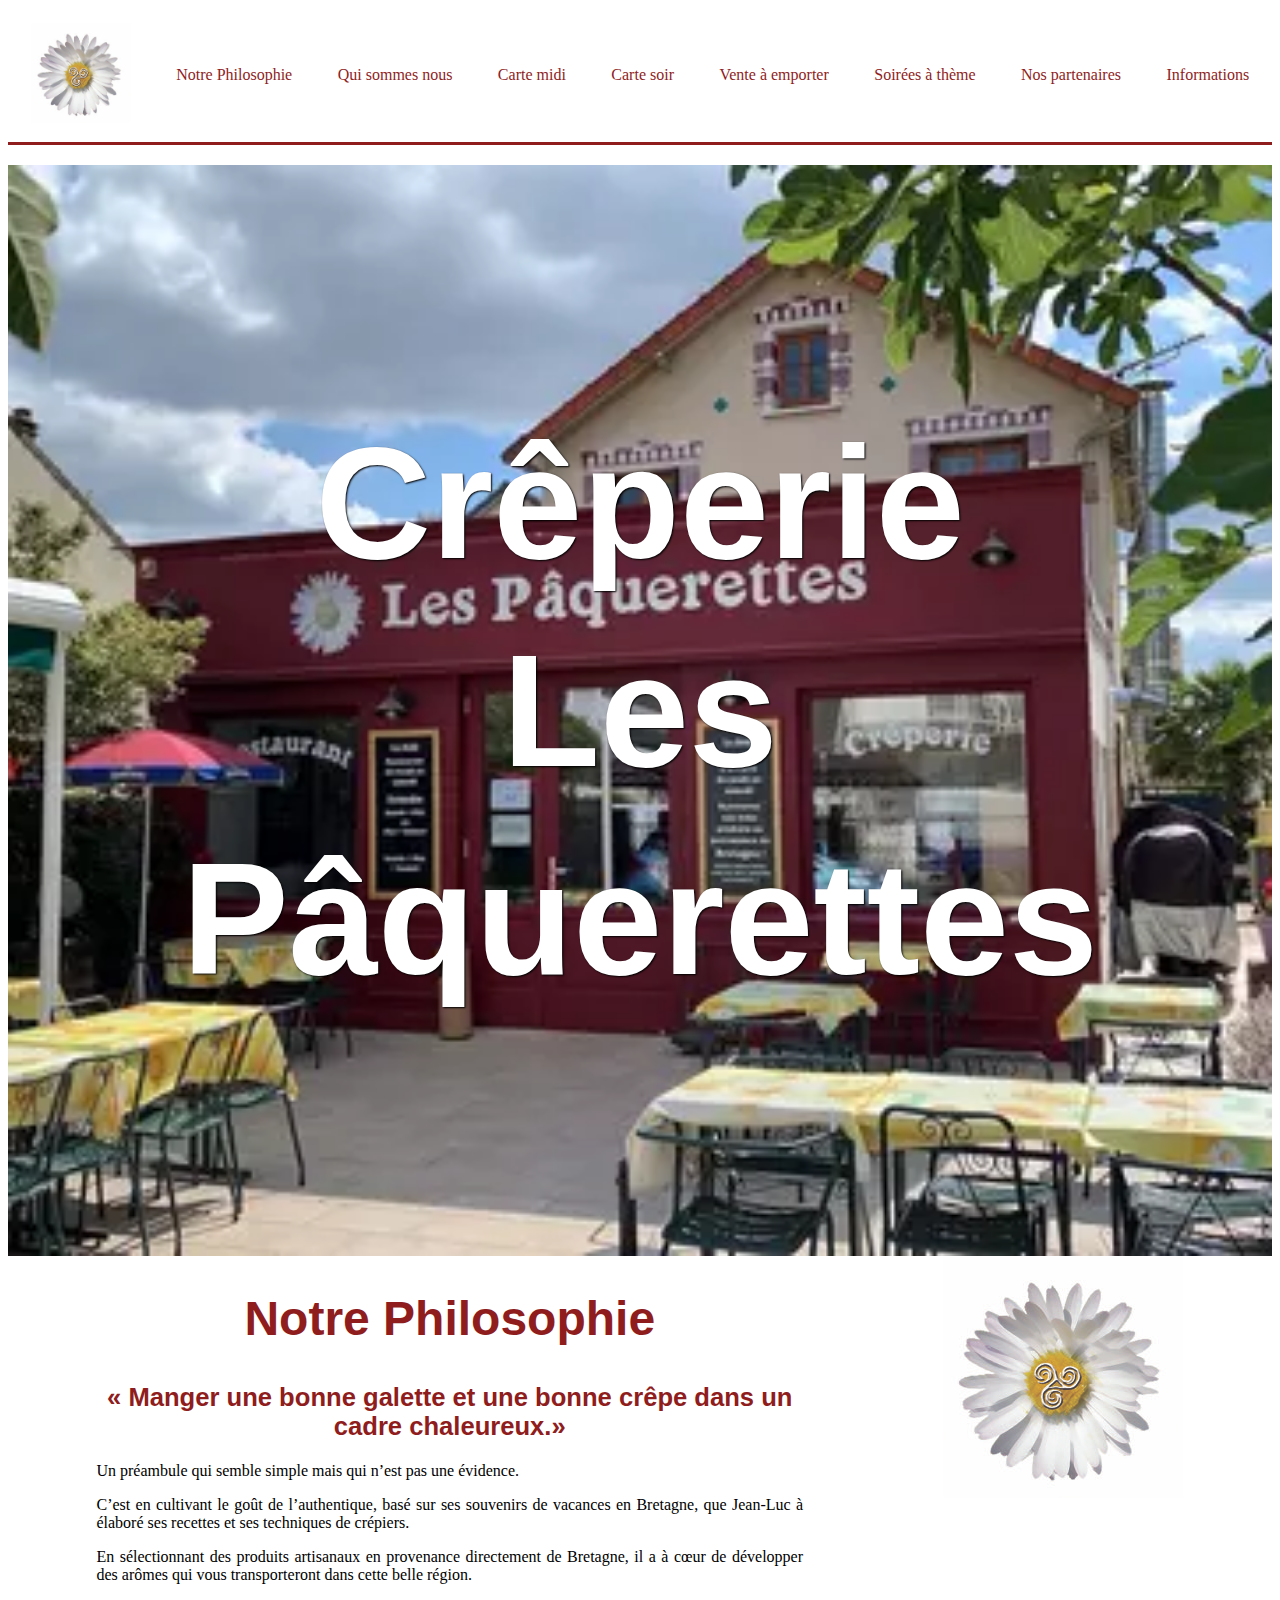
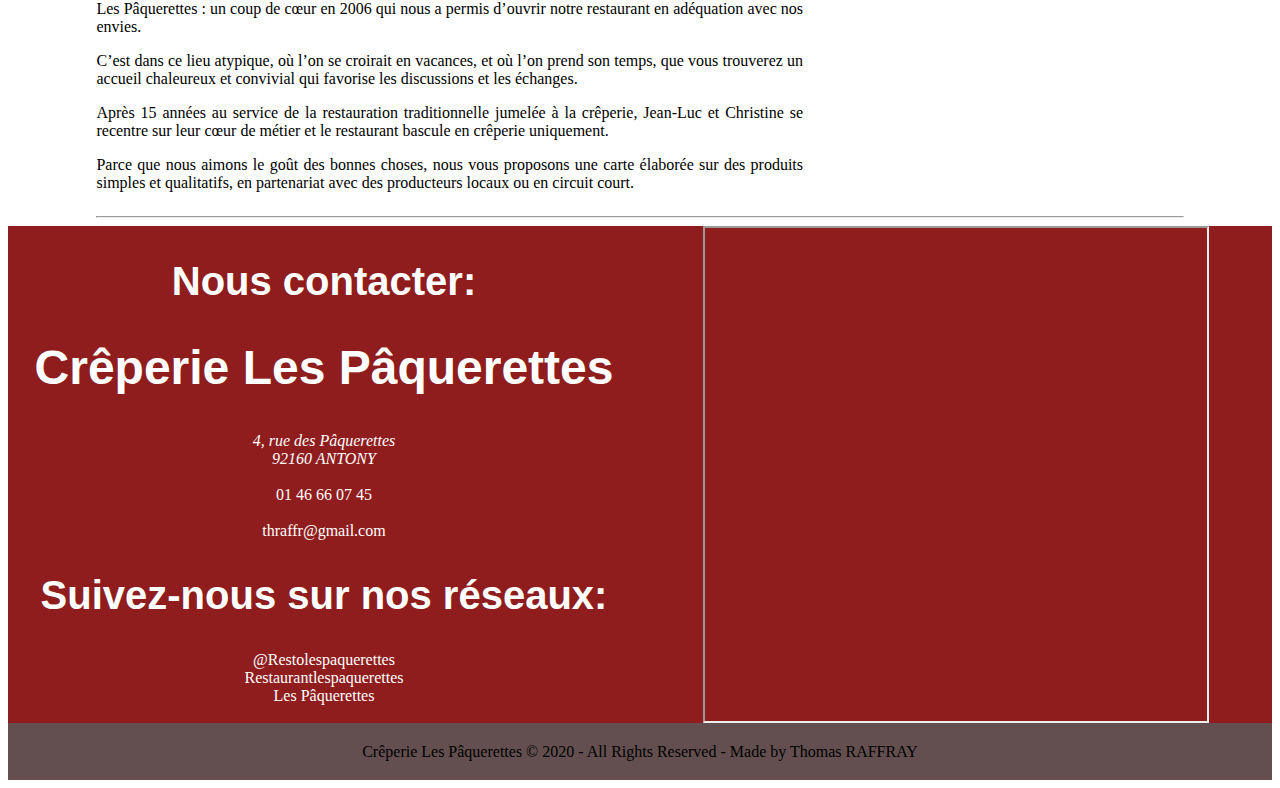
==== index.html @ 7b91fcd9 "Add files via upload" ====
<!DOCTYPE html>
<html lang="fr">
<head>
    <meta charset="UTF-8">
    <meta name="viewport" content="width=device-width, initial-scale=1.0">
    <title>Crêperie Les Pâquerettes</title>
    <meta name="description" content="Crêperie Les Pâquerettes">
    <link rel="stylesheet" href="style.css">


    <!-- Ajouter les logos pour tel et mail-->
    <link rel="stylesheet" href="https://cdnjs.cloudflare.com/ajax/libs/font-awesome/5.15.1/css/all.min.css" integrity="sha512-+4zCK9k+qNFUR5X+cKL9EIR+ZOhtIloNl9GIKS57V1MyNsYpYcUrUeQc9vNfzsWfV28IaLL3i96P9sdNyeRssA==" crossorigin="anonymous" />

    <!--police-->
    <link rel="preconnect" href="https://fonts.gstatic.com">
<link href="https://fonts.googleapis.com/css2?family=Bree+Serif&display=swap" rel="stylesheet"> 
</head>

<body>
   <header>
       <nav>
           <a href="index.html"><img src="img/logo_les_paquerettes.jpeg"width="100" height="100" alt = "Les Pâquerettes"> </a>
           <a href="#philosophie">Notre Philosophie</a>
           <a href="#nous">Qui sommes nous</a>
           <a href="#carte_midi">Carte midi</a>
           <a href="#carte_soir">Carte soir</a>
           <a href="Vente_a_emporter" target="_blank">Vente à emporter</a>
           <a href="#soirées">Soirées à thème</a>
           <a href="#partenaires">Nos partenaires</a>
           <a href="#info">Informations</a>
       </nav>

       <section id="intro2">
        <h1><strong>Crêperie <br>Les Pâquerettes</strong></h1>
        <!--<img src="img/devanture_les_paquerettes.webp" width="100%">-->
    </section>
   </header> 



   <main>
    

    <section id="philo">
        <article>
        <h1 id="philosophie">Notre Philosophie</h1>
        <h2>« Manger une bonne galette et une bonne crêpe dans un cadre chaleureux.»</h2>

            <p>Un préambule qui semble simple mais qui n’est pas une évidence.</p>
            
            <p>C’est en cultivant le goût de l’authentique, basé sur ses souvenirs de vacances en Bretagne, que Jean-Luc à élaboré ses recettes et ses techniques de crépiers.</p>

            <p>En sélectionnant des produits artisanaux en provenance directement de Bretagne, il a à cœur  de développer des arômes qui vous transporteront dans cette belle région.</p>
            
            <p>Les Pâquerettes : un coup de cœur en 2006 qui nous a permis d’ouvrir notre restaurant en adéquation avec nos envies.</p>
            
            <p>C’est dans ce lieu atypique, où l’on se croirait en vacances, et où l’on prend son temps, que vous trouverez un accueil chaleureux et convivial qui favorise les discussions et les échanges.</p>
            
            <p>Après 15 années au service de la restauration traditionnelle jumelée à la crêperie, Jean-Luc et Christine se recentre sur leur cœur de métier et le restaurant bascule en crêperie uniquement.</p>
            
            <p>Parce que nous aimons le goût des bonnes choses, nous vous proposons une carte élaborée sur des produits simples et qualitatifs, en partenariat avec des producteurs locaux ou en circuit court.</p>
            </article>
            
            <aside>
                <img src="img/logo_les_paquerettes.jpeg">
            </aside>

        
    </section>
    <hr>


    
    
</main>

    <footer>
        <section id = "bas">
            <article>
                <h2 id="info">Nous contacter: </h2>
                <h1><strong>Crêperie Les Pâquerettes</strong></h1>
                <address>
                    4, rue des Pâquerettes
                    <br>92160 ANTONY<br><br>
                </address>
                    <a href="tel:+33146660745"><i class="fas fa-phone"></i>01 46 66 07 45</a><br><br>
                    <a href="mailto:thraffr@gmail.com"><i class="far fa-envelope-open"></i>thraffr@gmail.com</a><br>
                    
                    <h2>Suivez-nous sur nos réseaux:</h2>
                    <i class="fab fa-instagram"></i>
                    <a href="https://www.instagram.com/restolespaquerettes/" target="_blank">@Restolespaquerettes</a><br>
                    <i class="fab fa-facebook"></i>
                    <a href="https://www.facebook.com/restaurantlespaquerettes/" target="_blank">Restaurantlespaquerettes</a><br>
                    <i class="fab fa-tripadvisor"></i>
                    <a href="https://www.tripadvisor.fr/Restaurant_Review-g1051960-d4242175-Reviews-Les_paquerettes-Antony_Hauts_de_Seine_Ile_de_France.html" target="_blank">Les Pâquerettes</a><br><br>
                

            </article>
            <article>
                <iframe src="https://www.google.com/maps/embed?pb=!1m18!1m12!1m3!1d2631.0558565715373!2d2.286122915670272!3d48.74262977927628!2m3!1f0!2f0!3f0!3m2!1i1024!2i768!4f13.1!3m3!1m2!1s0x47e677730d5bfb65%3A0x5b00471ce6480f9c!2sLes%20P%C3%A2querettes!5e0!3m2!1sfr!2sfr!4v1607096968206!5m2!1sfr!2sfr"  allowfullscreen="" aria-hidden="false" tabindex="0"></iframe>
                </p>
            </article>
        </section>

        <section id="basdepage2">
            <p> Crêperie Les Pâquerettes &copy; 2020 - All Rights Reserved - Made by 
                <a href="https://www.instagram.com/thraffr/?utm_source=ig_embed&ig_mid=F0A2F2FF-B969-4BAC-A16E-F159D579BA22" target="_blank">Thomas RAFFRAY</a></p>
        </section>
        
    </footer>

</body>
</html>
---- style.css ----
/*pour les polices*/
@font-face {
    font-family: "Loobster2";
    src: url("Font/Lobster_Two/LobsterTwo-Bold.ttf");
}

/*s'applique pour toute la page*/
*{
    box-sizing: border-box;
}

h1,h2{
    font-family: 'Loobster2', sans-serif;
}

h1{
    line-height: 1.3em ;
}

h2{
    font-size: 1.6rem;
}


/*_______________________________________________________*/
/*barre de navigation*/
/*style hyperline*/
header a{
    text-decoration: none;
    color: white;
}


header a:hover{
    text-decoration: underline;
    color: white;
    background-color: #8f1d1d;
}

footer a:hover{
    text-decoration: underline;
    color: black;
}

nav{
    border-bottom: 3px solid #8f1d1d;
    margin-bottom: 20px;
}

@media screen and (min-width: 1024px ){
    nav{
        display: flex;
        justify-content: space-around;
        align-items: center;    
    }
}

nav a{
    color: #8f1d1d;
    font-size: 1.4 rem;
    display: block;
    text-align: center;
    padding: 15px;
}
/*________________________________________________________*/
/*début du main*/

main{
    margin-left: 7%;
    margin-right: 7%;
}

hr{
    color: #8f1d1d;
}
#intro2{
    text-align: center;
    margin: 0;
    color: white;
    font-size: 3rem;
    text-shadow: 1px 1px 2px black;
    background-image: url("img/devanture_les_paquerettes.webp");
    background-position: center ;
    background-attachment: scroll;
    background-repeat: no-repeat;
    background-size: cover;
    padding: 3%;
    width: 100%;
    height: 100%;
}
@media screen and (min-width: 1024px ){
    #intro2{
        font-size: 4rem;    
        text-align: center;
        padding: 10%;
        font-size: 5rem;
        text-shadow: 1px 1px 2px black;
    }
}

@media screen and (min-width: 768px){
    #philo{
        text-align: left;
        display: flex;
        justify-content: space-between;   
    }
    
     #philo article{
        flex-basis: 65%;
    }
}

#philo h1{
    font-size: 3rem;
    color: #8f1d1d;
    text-align: center;
}
#philo h2{
    color: #8f1d1d;
    text-align: center;
}
#philo p {
    text-align: justify;
}

#philo img{
    width: 100%;    
}

/*_____________________________________________________________*/
/*footer*/
footer{
    background-color: #8f1d1d;
    color: white;
    text-align: center;
    margin-bottom: 0rem;
}

footer h1{
    font-size: 3rem;
}
footer h2{
    font-size: 2.5rem;
}

@media screen and (min-width: 768px){
    #intro, #bas{
        display: flex;
        justify-content: space-between;   
    }
    
     #bas article{
        flex-basis: 50%;
    }
}

#bas a{
    text-decoration: none;
    color: white;
}
#bas a:hover{
    text-decoration: white;
    text-decoration: underline;

}

#basdepage2 a {
    text-decoration: none;
    color: black;
}

#basdepage2 a:hover{
    text-decoration: black;
}

/*pour la carte*/
iframe{
    width: 80%;
    height: 100%;
    border: 10;
}

#basdepage2{
    background-color: #634f4f;
    text-align: center;
    color: Black;
    padding: 0.2rem;
}

/*_________________________________________________________*/
/*pour l'impression sans le header le et footer*/
@media print{
    header, footer {
        display: none;
    }
}
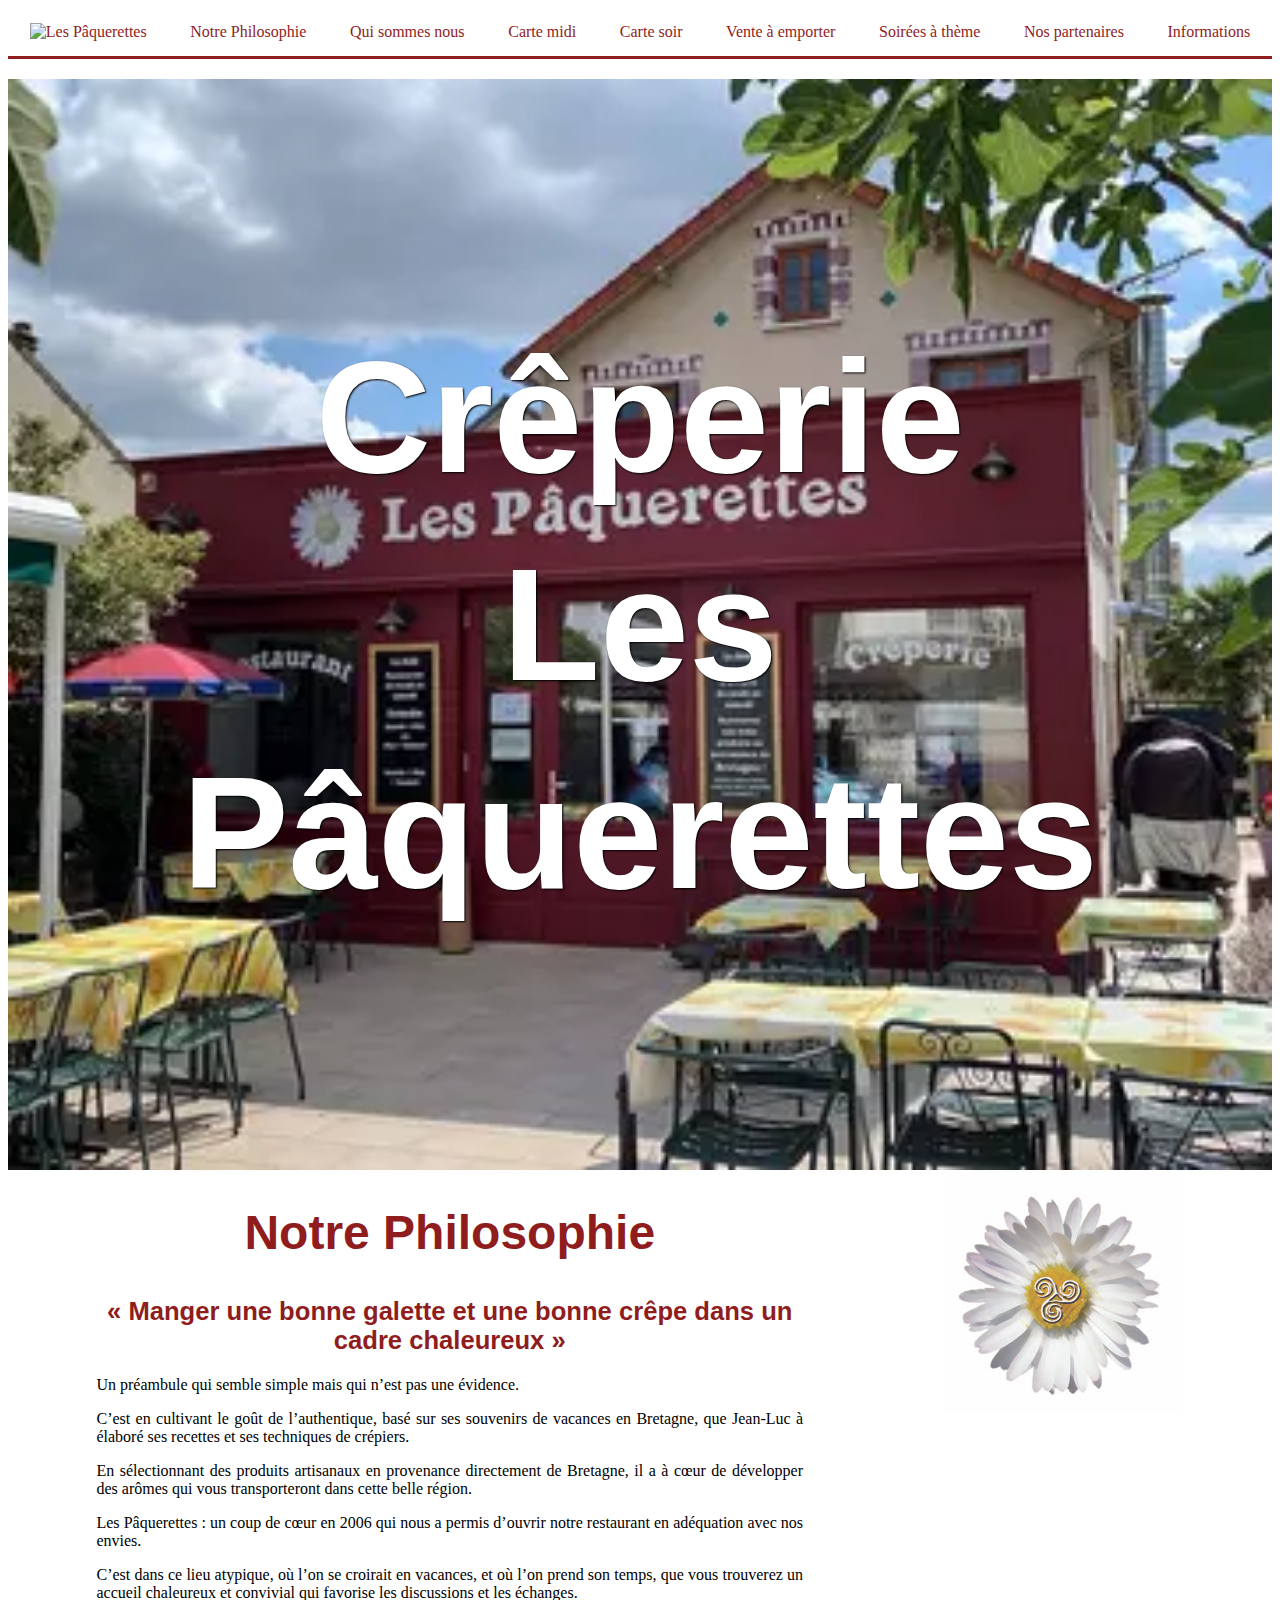
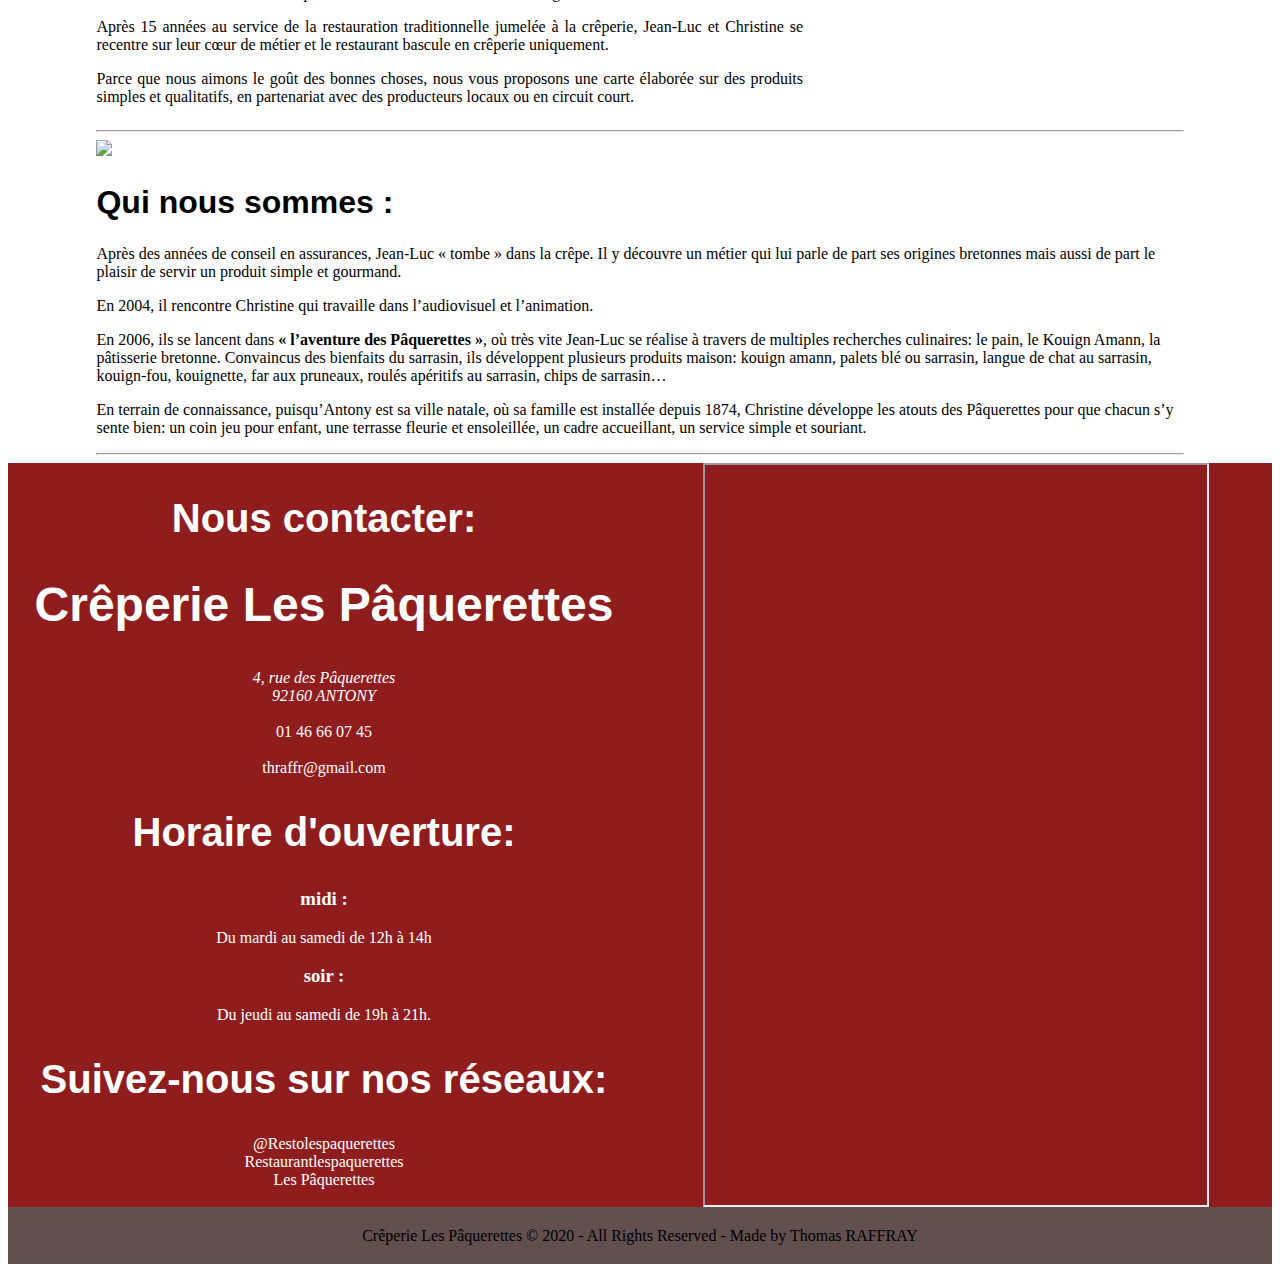
==== commit 61a52187: "Update index.html" ====
--- a/index.html
+++ b/index.html
@@ -19,7 +19,7 @@
 <body>
    <header>
        <nav>
-           <a href="index.html"><img src="img/logo_les_paquerettes.jpeg"width="100" height="100" alt = "Les Pâquerettes"> </a>
+           <a href="index.html"><img src="img/logo_detoure.png"width="100" height="100" alt = "Les Pâquerettes"> </a>
            <a href="#philosophie">Notre Philosophie</a>
            <a href="#nous">Qui sommes nous</a>
            <a href="#carte_midi">Carte midi</a>
@@ -44,7 +44,7 @@
     <section id="philo">
         <article>
         <h1 id="philosophie">Notre Philosophie</h1>
-        <h2>« Manger une bonne galette et une bonne crêpe dans un cadre chaleureux.»</h2>
+        <h2>« Manger une bonne galette et une bonne crêpe dans un cadre chaleureux »</h2>
 
             <p>Un préambule qui semble simple mais qui n’est pas une évidence.</p>
             
@@ -63,9 +63,25 @@
             
             <aside>
                 <img src="img/logo_les_paquerettes.jpeg">
-            </aside>
+            </aside>   
+    </section>
+    <hr>
 
-        
+    <section id="nous">
+        <aside>
+            <img src="img/jean-luc.webp">
+        </aside>
+        <article>
+            <h1 id="nous">Qui nous sommes :</h1>
+
+            <p>Après des années de conseil en assurances, Jean-Luc « tombe » dans la crêpe. Il y découvre un métier qui lui parle de part ses origines bretonnes mais aussi de part le plaisir de servir un produit simple et gourmand.</p>
+
+            <p>En 2004, il rencontre Christine qui travaille dans l’audiovisuel et l’animation.</p>
+            
+            <p>En 2006, ils se lancent dans <strong>« l’aventure des Pâquerettes »</strong>, où très vite Jean-Luc se réalise à travers de multiples recherches culinaires: le pain, le Kouign Amann, la pâtisserie bretonne. Convaincus des bienfaits du sarrasin, ils développent plusieurs produits maison: kouign amann, palets blé ou sarrasin, langue de chat au sarrasin, kouign-fou, kouignette, far aux pruneaux, roulés apéritifs au sarrasin, chips de sarrasin…</p>
+            
+            <p>En terrain de connaissance, puisqu’Antony est sa ville natale, où sa famille est installée depuis 1874, Christine développe les atouts des Pâquerettes pour que chacun s’y sente bien: un coin jeu pour enfant, une terrasse fleurie et ensoleillée, un cadre accueillant, un service simple et souriant.</p>
+        </article>
     </section>
     <hr>
 
@@ -79,12 +95,21 @@
             <article>
                 <h2 id="info">Nous contacter: </h2>
                 <h1><strong>Crêperie Les Pâquerettes</strong></h1>
+
                 <address>
                     4, rue des Pâquerettes
                     <br>92160 ANTONY<br><br>
                 </address>
+
                     <a href="tel:+33146660745"><i class="fas fa-phone"></i>01 46 66 07 45</a><br><br>
                     <a href="mailto:thraffr@gmail.com"><i class="far fa-envelope-open"></i>thraffr@gmail.com</a><br>
+
+                    <h2>Horaire d'ouverture:</h2>
+                        <h3> midi :</h3> 
+                            <p> Du mardi au samedi de 12h à 14h </p>
+                        <h3>soir : </h3> 
+                            <p> Du jeudi au samedi de 19h à 21h.</p>
+                
                     
                     <h2>Suivez-nous sur nos réseaux:</h2>
                     <i class="fab fa-instagram"></i>
@@ -110,4 +135,4 @@
     </footer>
 
 </body>
-</html>+</html>
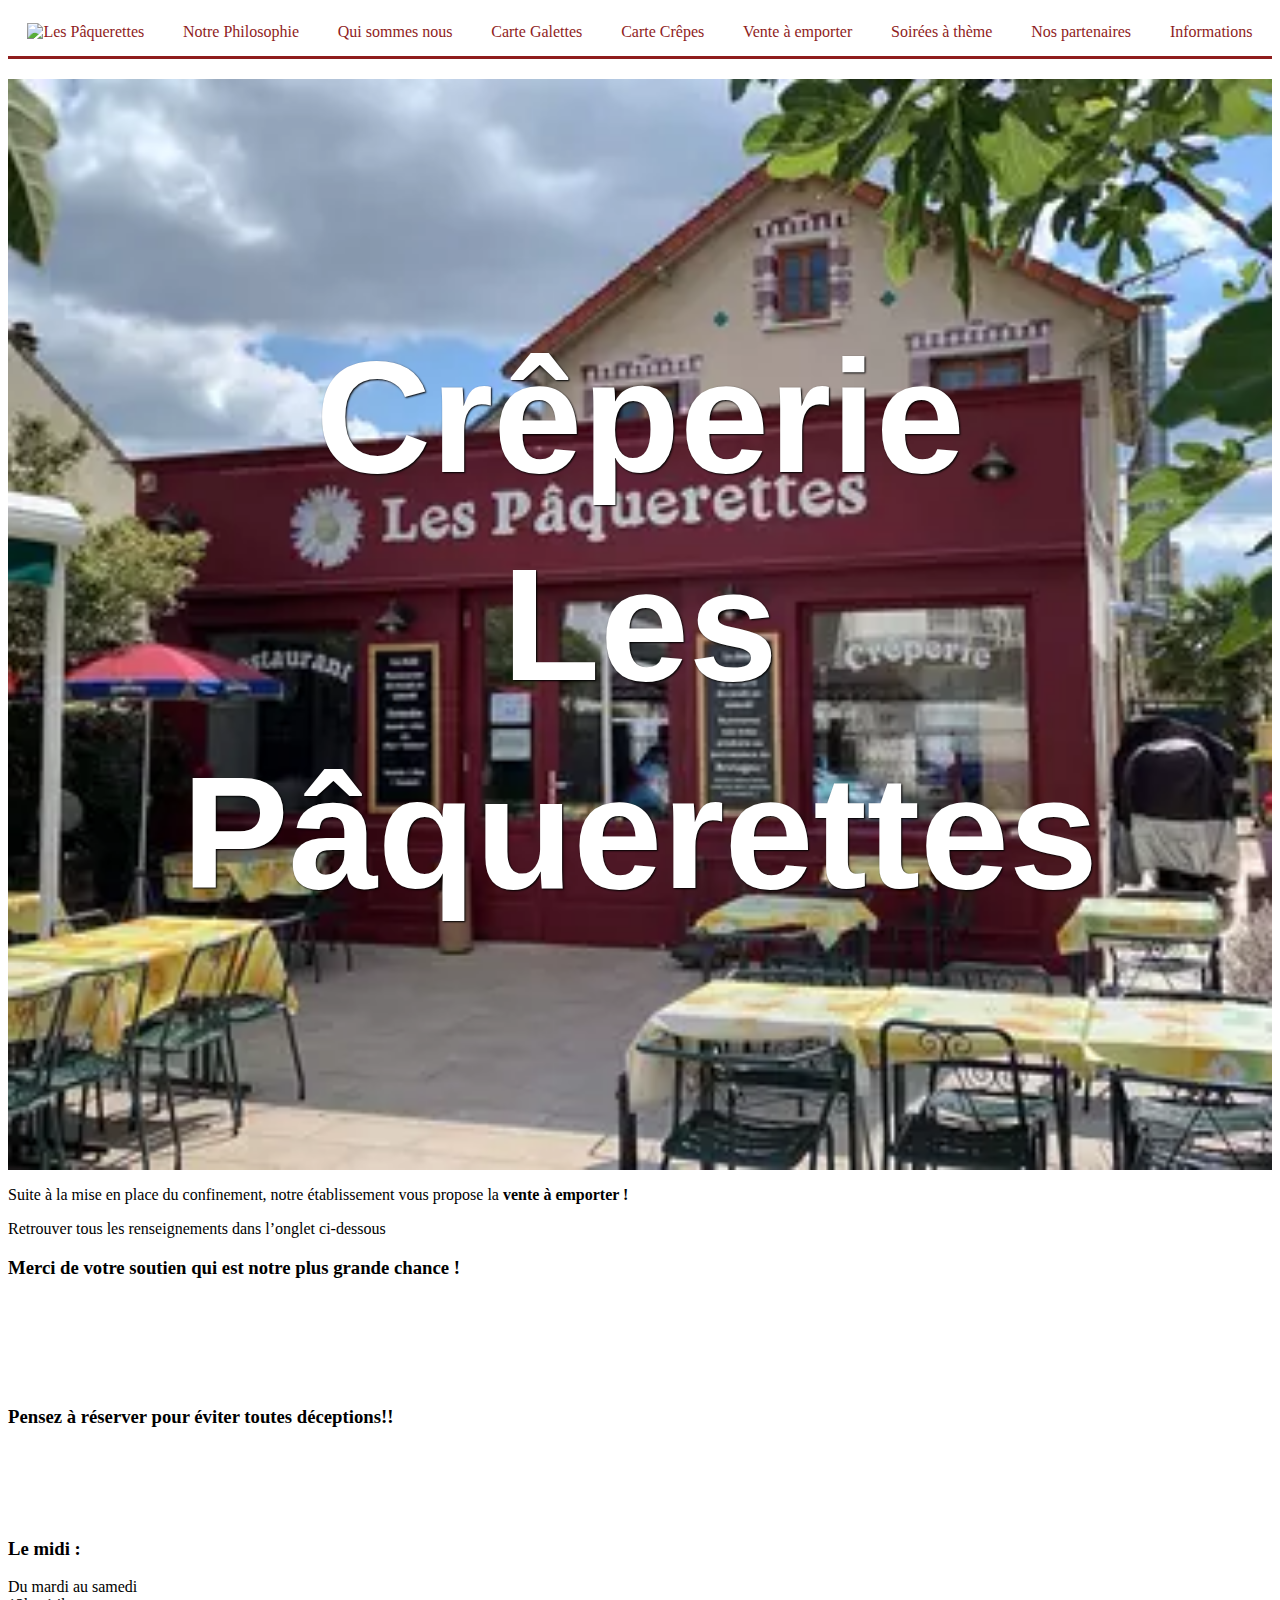
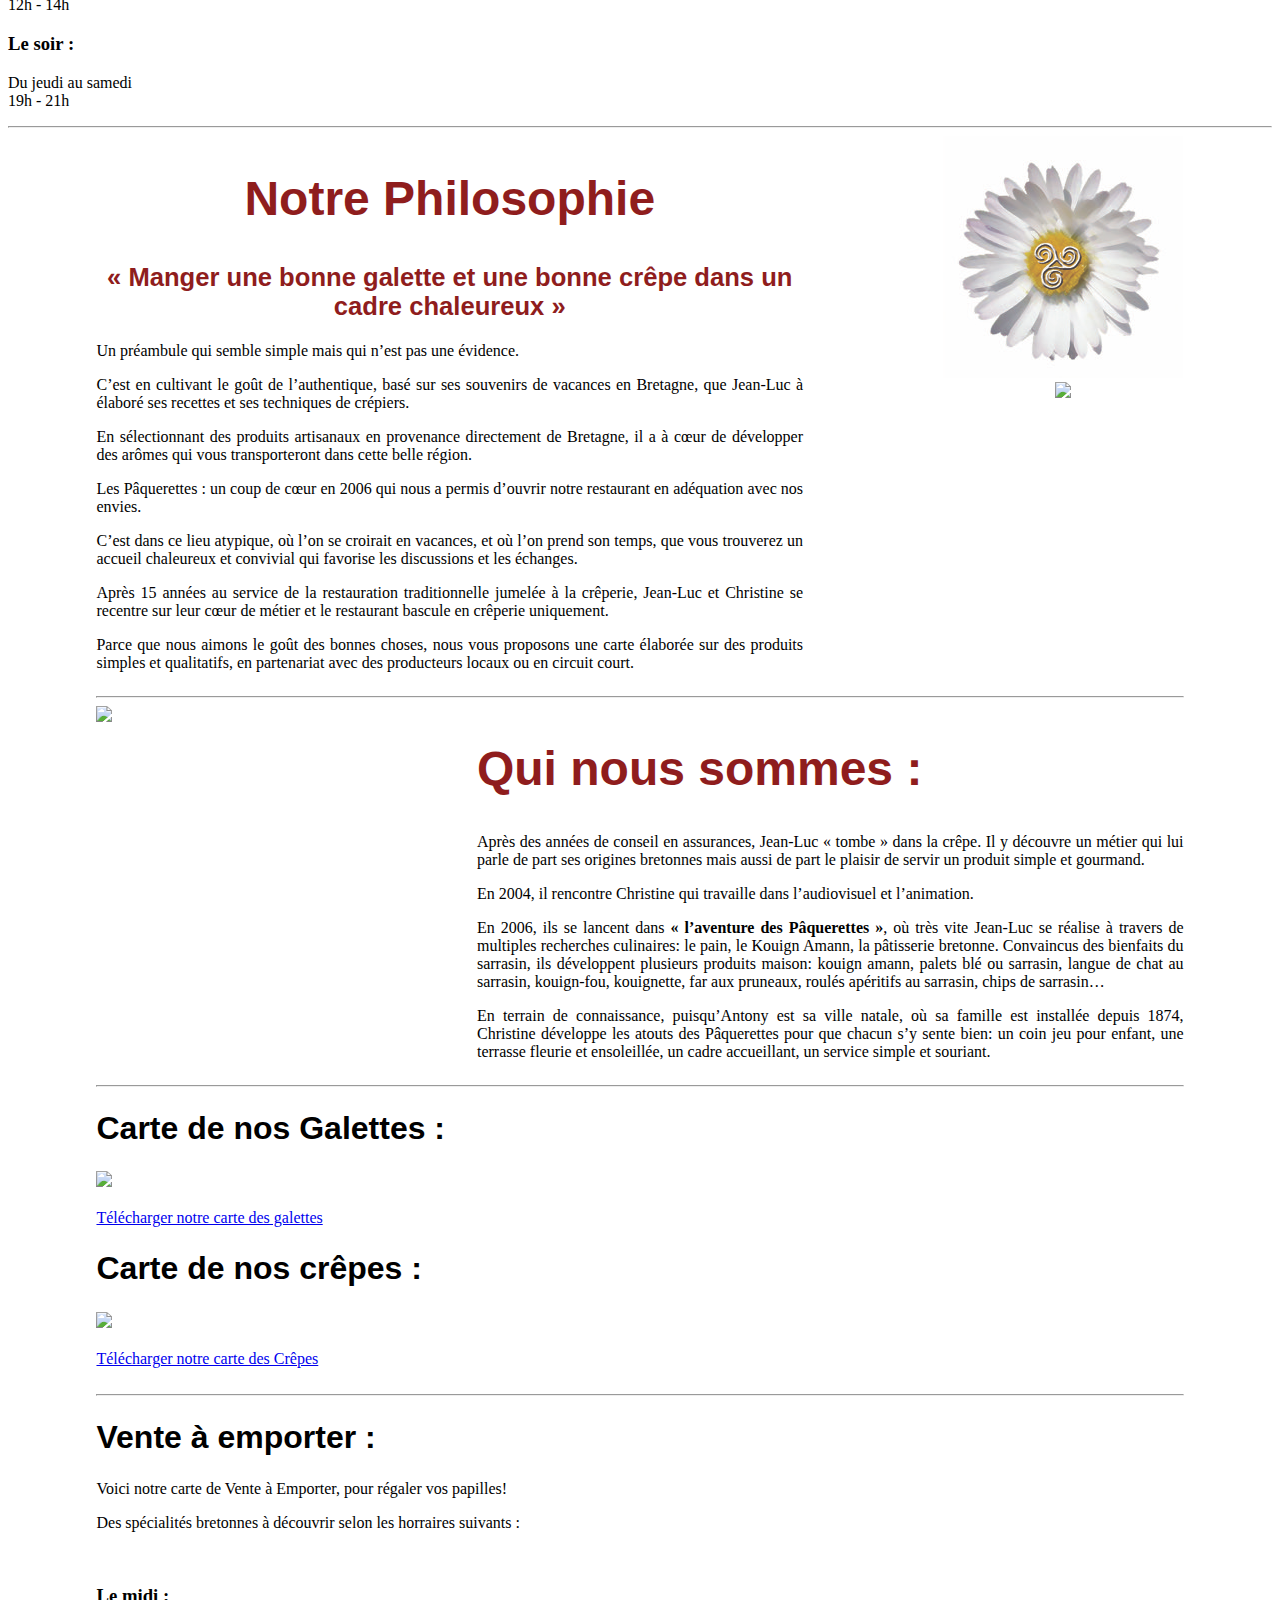
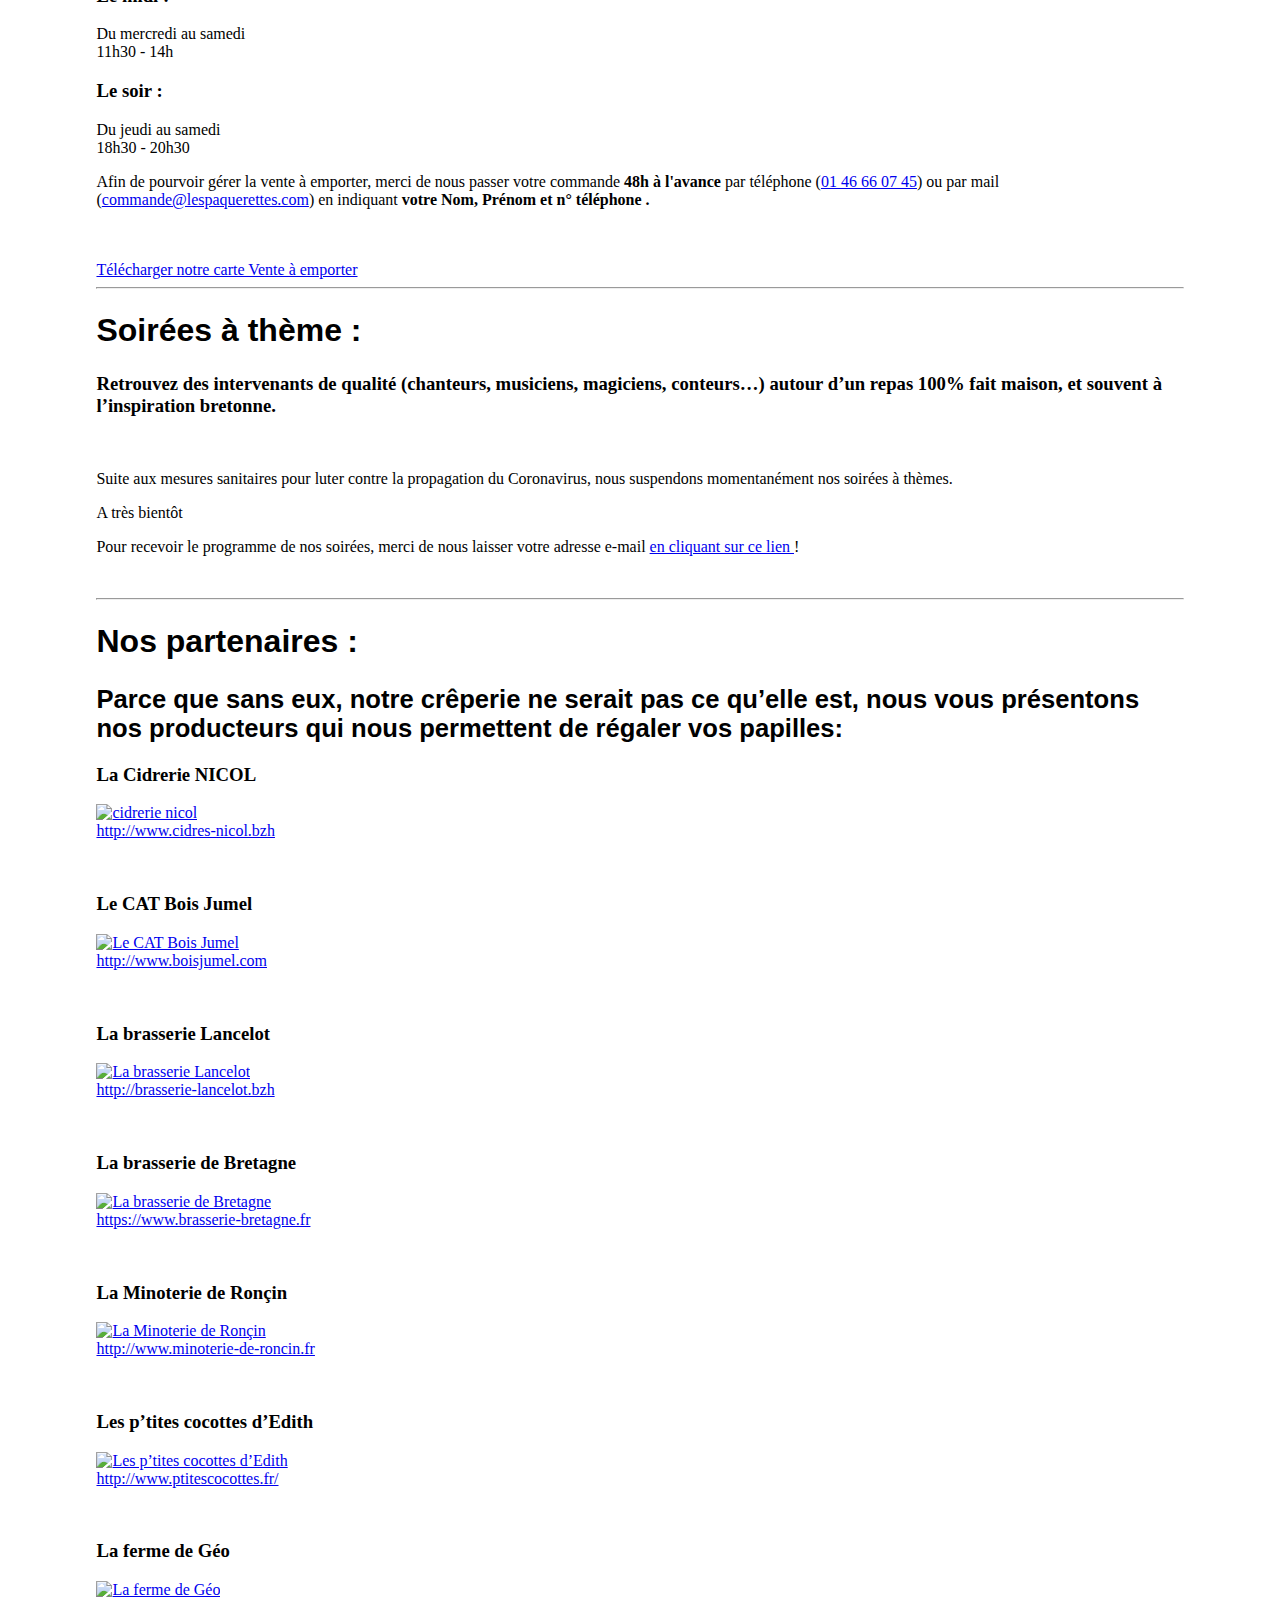
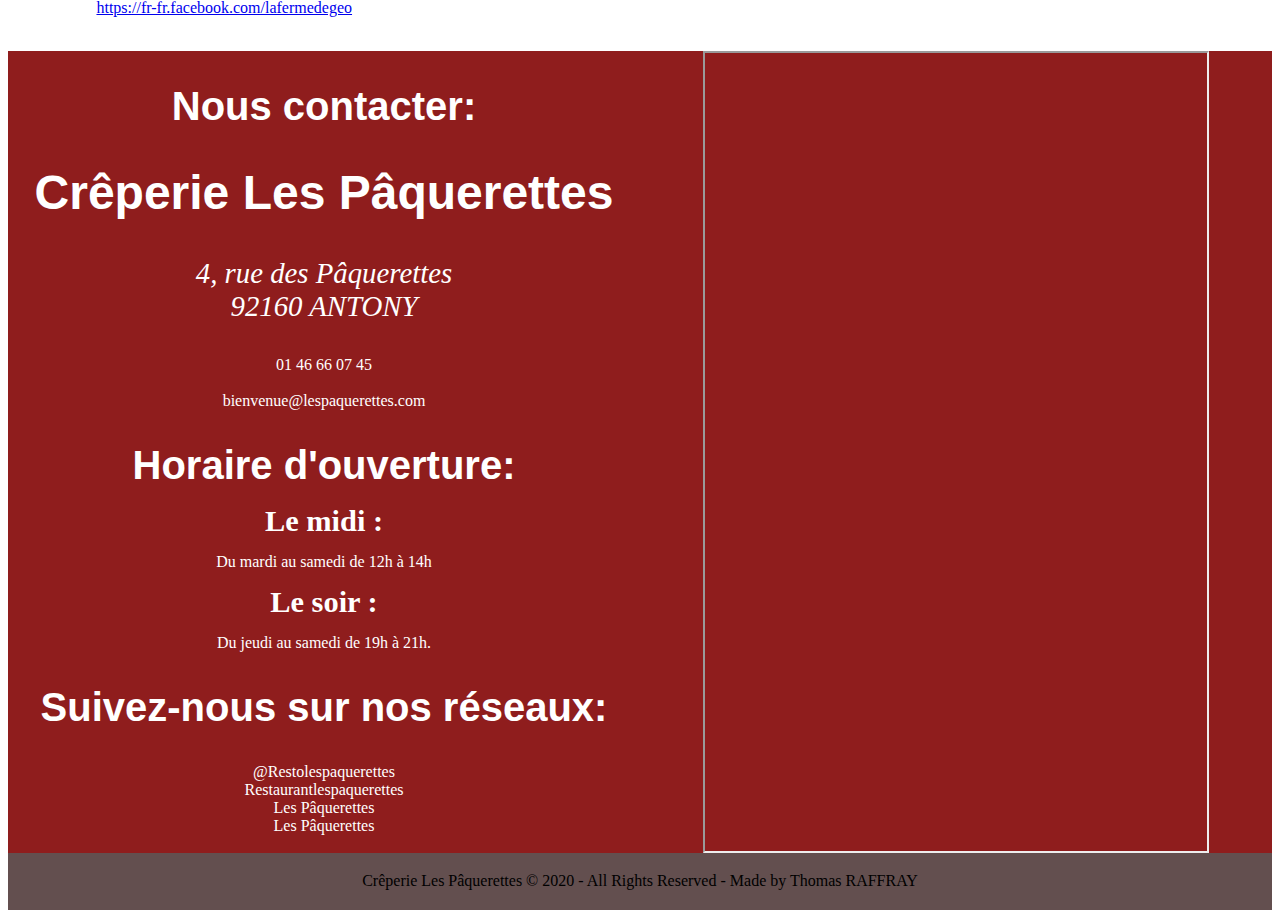
==== commit d43eb169: "Update index.html" ====
--- a/index.html
+++ b/index.html
@@ -13,7 +13,11 @@
 
     <!--police-->
     <link rel="preconnect" href="https://fonts.gstatic.com">
-<link href="https://fonts.googleapis.com/css2?family=Bree+Serif&display=swap" rel="stylesheet"> 
+    <link href="https://fonts.googleapis.com/css2?family=Bree+Serif&display=swap" rel="stylesheet"> 
+
+    <link rel="preconnect" href="https://fonts.gstatic.com">
+    <link href="https://fonts.googleapis.com/css2?family=Lobster+Two:wght@700&display=swap" rel="stylesheet"> 
+
 </head>
 
 <body>
@@ -22,55 +26,106 @@
            <a href="index.html"><img src="img/logo_detoure.png"width="100" height="100" alt = "Les Pâquerettes"> </a>
            <a href="#philosophie">Notre Philosophie</a>
            <a href="#nous">Qui sommes nous</a>
-           <a href="#carte_midi">Carte midi</a>
-           <a href="#carte_soir">Carte soir</a>
-           <a href="Vente_a_emporter" target="_blank">Vente à emporter</a>
+           <a href="#carte_galettes">Carte Galettes</a>
+           <a href="#carte_crepes">Carte Crêpes</a>
+           <a href="#vente_a_emporter">Vente à emporter</a>
            <a href="#soirées">Soirées à thème</a>
            <a href="#partenaires">Nos partenaires</a>
            <a href="#info">Informations</a>
        </nav>
 
        <section id="intro2">
-        <h1><strong>Crêperie <br>Les Pâquerettes</strong></h1>
-        <!--<img src="img/devanture_les_paquerettes.webp" width="100%">-->
-    </section>
+            <h1><strong>Crêperie <br>Les Pâquerettes</strong></h1>
+            <!--<img src="img/devanture_les_paquerettes.webp" width="100%">-->
+        </section>
+
+        <div class="annonce_gouv">
+            <article>
+                <i class="fas fa-exclamation-triangle"></i>
+            </article>
+            
+            <aside>
+                <p> Suite à la mise en place du confinement, notre établissement vous propose la<strong> vente à emporter !</strong></p>
+                Retrouver tous les renseignements dans l’onglet ci-dessous<a href="#vente_a_emporter"> ou en cliquant juste ici.</a></p>
+
+                <h3>Merci de votre soutien qui est notre plus grande chance !</h3>
+            </aside>
+        </div>
+
+        <section id="barre_haut">
+            <aside class="act1">
+                <p></p>
+            </aside>
+    
+            <article class="act2">                
+                <a href="https://goo.gl/maps/2FvRcpHjuXw6KDPe9" target="_blank"><i class="fas fa-map-marker-alt"></i></a><br>
+                <a href="https://goo.gl/maps/2FvRcpHjuXw6KDPe9" target="_blank">4, rue des Pâquerettes</a><br>
+                <a href="https://goo.gl/maps/2FvRcpHjuXw6KDPe9" target="_blank">92160 Antony</a>
+                
+            </article>
+    
+            <article class="act3">
+                <a href="tel:+33146660745"><i class="fas fa-phone"></i></a><br>
+                <a href="tel:+33146660745">01 46 66 07 45</a><br>
+                <h3>Pensez à réserver pour éviter toutes déceptions!!</h3><br>
+                <a href="mailto:thraffr@gmail.com"><i class="far fa-envelope-open"></i></a><br>
+                <a href="mailto:bienvenue@lespaquerettes.com">bienvenue@lespaquerettes.com</a>
+            </article>
+    
+            <article class="act4">
+                <i class="far fa-clock"></i><br>
+                <h3>Le midi :</h3> 
+                    <p>Du mardi au samedi<br>12h - 14h</p>
+                <h3>Le soir : </h3> 
+                    <p>Du jeudi au samedi<br>19h - 21h</p>
+                
+            </article>
+    
+            <aside class="act5">
+                <p></p>
+            </aside>
+        </section><hr>
+
    </header> 
 
 
 
    <main>
-    
 
     <section id="philo">
         <article>
-        <h1 id="philosophie">Notre Philosophie</h1>
-        <h2>« Manger une bonne galette et une bonne crêpe dans un cadre chaleureux »</h2>
-
-            <p>Un préambule qui semble simple mais qui n’est pas une évidence.</p>
-            
-            <p>C’est en cultivant le goût de l’authentique, basé sur ses souvenirs de vacances en Bretagne, que Jean-Luc à élaboré ses recettes et ses techniques de crépiers.</p>
-
-            <p>En sélectionnant des produits artisanaux en provenance directement de Bretagne, il a à cœur  de développer des arômes qui vous transporteront dans cette belle région.</p>
-            
-            <p>Les Pâquerettes : un coup de cœur en 2006 qui nous a permis d’ouvrir notre restaurant en adéquation avec nos envies.</p>
-            
-            <p>C’est dans ce lieu atypique, où l’on se croirait en vacances, et où l’on prend son temps, que vous trouverez un accueil chaleureux et convivial qui favorise les discussions et les échanges.</p>
-            
-            <p>Après 15 années au service de la restauration traditionnelle jumelée à la crêperie, Jean-Luc et Christine se recentre sur leur cœur de métier et le restaurant bascule en crêperie uniquement.</p>
-            
-            <p>Parce que nous aimons le goût des bonnes choses, nous vous proposons une carte élaborée sur des produits simples et qualitatifs, en partenariat avec des producteurs locaux ou en circuit court.</p>
-            </article>
-            
-            <aside>
-                <img src="img/logo_les_paquerettes.jpeg">
-            </aside>   
-    </section>
+            <h1 id="philosophie">Notre Philosophie</h1>
+
+            <h2>« Manger une bonne galette et une bonne crêpe dans un cadre chaleureux »</h2>
+
+                <p>Un préambule qui semble simple mais qui n’est pas une évidence.</p>
+                
+                <p>C’est en cultivant le goût de l’authentique, basé sur ses souvenirs de vacances en Bretagne, que Jean-Luc à élaboré ses recettes et ses techniques de crépiers.</p>
+
+                <p>En sélectionnant des produits artisanaux en provenance directement de Bretagne, il a à cœur  de développer des arômes qui vous transporteront dans cette belle région.</p>
+                
+                <p>Les Pâquerettes : un coup de cœur en 2006 qui nous a permis d’ouvrir notre restaurant en adéquation avec nos envies.</p>
+                
+                <p>C’est dans ce lieu atypique, où l’on se croirait en vacances, et où l’on prend son temps, que vous trouverez un accueil chaleureux et convivial qui favorise les discussions et les échanges.</p>
+                
+                <p>Après 15 années au service de la restauration traditionnelle jumelée à la crêperie, Jean-Luc et Christine se recentre sur leur cœur de métier et le restaurant bascule en crêperie uniquement.</p>
+                
+                <p>Parce que nous aimons le goût des bonnes choses, nous vous proposons une carte élaborée sur des produits simples et qualitatifs, en partenariat avec des producteurs locaux ou en circuit court.</p>
+        </article>
+            
+        <aside>
+            <img src="img/logo_les_paquerettes.jpeg"><br>
+            <img src="img/christine&JeanLuc.PNG">
+        </aside>   
+    </section>
+
     <hr>
 
     <section id="nous">
         <aside>
             <img src="img/jean-luc.webp">
         </aside>
+
         <article>
             <h1 id="nous">Qui nous sommes :</h1>
 
@@ -85,54 +140,152 @@
     </section>
     <hr>
 
-
-    
-    
+    <section id="galettes">
+        <article>
+            <h1 id="carte_galettes">Carte de nos Galettes :</h1>
+            <img src="img/Carte G Fev2019.jpg"><br><br>
+            <section id="download">
+                <a href="img/Carte G Fev2019.jpg"target="_blank">Télécharger notre carte des galettes</a>
+            </section>
+        </article>
+
+        <aside>
+            <h1 id="carte_crepes">Carte  de nos crêpes :</h1>
+            <img src="img/Carte CFev 2019.jpg"><br><br>
+            <section id="download">
+                <a href="img/Carte CFev 2019.jpg"target="_blank">Télécharger notre carte des Crêpes</a>
+            </section>
+        </aside>
+    </section><br><hr>
+
+    <section id="vente">
+        <article>
+        <h1 id="vente_a_emporter">Vente à emporter :</h1>
+        
+            <p>Voici notre carte de Vente à Emporter, pour régaler vos papilles!</p>
+            <p>Des spécialités bretonnes à découvrir selon les horraires suivants :<p>
+
+            <section id="horraires">
+                <i class="far fa-clock"></i><br>
+                <h3>Le midi :</h3> 
+                    <p>Du mercredi au samedi<br>11h30 - 14h</p>
+                <h3>Le soir : </h3> 
+                    <p>Du jeudi au samedi<br>18h30 - 20h30</p>
+            </section>
+
+            <p>Afin de pourvoir gérer la vente à emporter, merci de nous passer votre commande <strong>48h à l'avance</strong> par téléphone 
+            (<a href="tel:+33146660745"></i>01 46 66 07 45</a>)
+            ou par mail 
+            (<a href="mailto:commande@lespaquerettes.com">commande@lespaquerettes.com</a>)
+            en indiquant <strong>votre Nom, Prénom et n° téléphone .</strong></p>
+        </article>
+        <aside>
+            <!--<img src="img/carte vente a emporter.PNG" alt="Vente à emporter">--><br><br>
+            <section id="download">
+                <a href="img/carte vente a emporter.PNG"target="_blank">Télécharger notre carte Vente à emporter</a>
+            </section>
+        </aside>
+    </section><hr>
+
+    <section id="soirées">
+            <h1 id="soirées">Soirées à thème :</h1>
+            <h3> Retrouvez des intervenants de qualité (chanteurs, musiciens, magiciens, conteurs…) autour d’un repas 100% fait maison, et souvent à l’inspiration bretonne.</h3><br>
+
+            <p>Suite aux mesures sanitaires pour luter contre la propagation du Coronavirus, nous suspendons momentanément nos soirées à thèmes.</p>
+            <p>A très bientôt</p>
+            
+            <p>Pour recevoir le programme de nos soirées, merci de nous laisser votre adresse e-mail <a href="mailto:bienvenue@lespaquerettes.com?subject=Mail%20pour%20les%20soirées%20à%20thèmes"> en cliquant sur ce lien </a> !</p><br>
+    </section><hr>
+
+
+    <section id="partenaires0"> 
+        <h1 id="partenaires">Nos partenaires :</h1>
+        <h2>Parce que sans eux, notre crêperie ne serait pas ce qu’elle est, nous vous présentons nos producteurs qui nous permettent de régaler vos papilles:</h2>
+
+        <section id="partenaires"> 
+            <article>   
+                <h3>La Cidrerie NICOL</h3>
+                <a href="http://www.cidres-nicol.bzh/"  target="_blank"><img src="img/cidre_niocol.jpg"width="275" height="100"alt = "cidrerie nicol"> </a><br>
+                <a href="http://www.cidres-nicol.bzh/" target="_blank">http://www.cidres-nicol.bzh</a></p><br>
+
+                <h3>Le CAT Bois Jumel</h3>
+                <a href="http://www.boisjumel.com/"  target="_blank"><img src="img/bois_jumel.jpg"width="100" height="100"alt = "Le CAT Bois Jumel"> </a><br>
+                <a href="http://www.boisjumel.com/" target="_blank">http://www.boisjumel.com</a></p><br>
+
+                <h3>La brasserie Lancelot</h3>
+                <a href="http://brasserie-lancelot.bzh"  target="_blank"><img src="img/Logo-lancelot.svg"width="100" height="100"alt = "La brasserie Lancelot"> </a><br>
+                <a href="http://brasserie-lancelot.bzh" target="_blank">http://brasserie-lancelot.bzh</a></p><br>
+
+                <h3>La brasserie de Bretagne</h3>
+                <a href="https://www.brasserie-bretagne.fr"  target="_blank"><img src="img/Logo-brasserie-de-bretagne.png"width="290" height="100"alt = "La brasserie de Bretagne"> </a><br>
+                <a href="https://www.brasserie-bretagne.fr" target="_blank">https://www.brasserie-bretagne.fr</a></p><br>
+            </article>
+
+            <aside>
+                <h3>La Minoterie de Ronçin</h3>
+                <a href="http://www.minoterie-de-roncin.fr"  target="_blank"><img src="img/minoterie.png"width="161" height="100"alt = "La Minoterie de Ronçin"> </a><br>
+                <a href="http://www.minoterie-de-roncin.fr" target="_blank">http://www.minoterie-de-roncin.fr</a></p><br>
+
+                <h3>Les p’tites cocottes d’Edith</h3>
+                <a href="http://www.ptitescocottes.fr/"  target="_blank"><img src="img/les petites cocottes d'édith.jpg"width="130" height="100"alt = "Les p’tites cocottes d’Edith"> </a><br>
+                <a href="http://www.ptitescocottes.fr/" target="_blank">http://www.ptitescocottes.fr/</a></p><br>
+
+                <h3>La ferme de Géo</h3>
+                <a href="https://fr-fr.facebook.com/lafermedegeo"  target="_blank"><img src="img/logo-ferme-geo-definitif-transparent-HD.png"width="100" height="100"alt = "La ferme de Géo"> </a><br>
+                <a href="https://fr-fr.facebook.com/lafermedegeo" target="_blank">https://fr-fr.facebook.com/lafermedegeo</a></p><br>
+            </aside>
+        </section>
+    </section>
+
+
 </main>
 
-    <footer>
-        <section id = "bas">
-            <article>
-                <h2 id="info">Nous contacter: </h2>
-                <h1><strong>Crêperie Les Pâquerettes</strong></h1>
-
-                <address>
-                    4, rue des Pâquerettes
-                    <br>92160 ANTONY<br><br>
-                </address>
-
-                    <a href="tel:+33146660745"><i class="fas fa-phone"></i>01 46 66 07 45</a><br><br>
-                    <a href="mailto:thraffr@gmail.com"><i class="far fa-envelope-open"></i>thraffr@gmail.com</a><br>
-
-                    <h2>Horaire d'ouverture:</h2>
-                        <h3> midi :</h3> 
-                            <p> Du mardi au samedi de 12h à 14h </p>
-                        <h3>soir : </h3> 
-                            <p> Du jeudi au samedi de 19h à 21h.</p>
-                
-                    
-                    <h2>Suivez-nous sur nos réseaux:</h2>
+<footer>
+    <section id = "bas">
+        <article>
+            <h2 id="info">Nous contacter: </h2>
+            <h1><strong>Crêperie Les Pâquerettes</strong></h1>
+
+            <address>
+                4, rue des Pâquerettes
+                <br>92160 ANTONY<br><br>
+            </address>
+
+                <a href="tel:+33146660745"><i class="fas fa-phone"></i> 01 46 66 07 45</a><br><br>
+                <a href="mailto:bienvenue@lespaquerettes.com"><i class="far fa-envelope-open"></i> bienvenue@lespaquerettes.com</a><br>
+
+                <h2>Horaire d'ouverture:</h2>
+                    <h3>Le midi :</h3> 
+                        <p> Du mardi au samedi de 12h à 14h </p>
+                    <h3>Le soir : </h3> 
+                        <p> Du jeudi au samedi de 19h à 21h.</p>
+                               
+                <h2>Suivez-nous sur nos réseaux:</h2>
                     <i class="fab fa-instagram"></i>
                     <a href="https://www.instagram.com/restolespaquerettes/" target="_blank">@Restolespaquerettes</a><br>
                     <i class="fab fa-facebook"></i>
                     <a href="https://www.facebook.com/restaurantlespaquerettes/" target="_blank">Restaurantlespaquerettes</a><br>
+
                     <i class="fab fa-tripadvisor"></i>
-                    <a href="https://www.tripadvisor.fr/Restaurant_Review-g1051960-d4242175-Reviews-Les_paquerettes-Antony_Hauts_de_Seine_Ile_de_France.html" target="_blank">Les Pâquerettes</a><br><br>
-                
-
-            </article>
-            <article>
-                <iframe src="https://www.google.com/maps/embed?pb=!1m18!1m12!1m3!1d2631.0558565715373!2d2.286122915670272!3d48.74262977927628!2m3!1f0!2f0!3f0!3m2!1i1024!2i768!4f13.1!3m3!1m2!1s0x47e677730d5bfb65%3A0x5b00471ce6480f9c!2sLes%20P%C3%A2querettes!5e0!3m2!1sfr!2sfr!4v1607096968206!5m2!1sfr!2sfr"  allowfullscreen="" aria-hidden="false" tabindex="0"></iframe>
-                </p>
-            </article>
-        </section>
-
-        <section id="basdepage2">
-            <p> Crêperie Les Pâquerettes &copy; 2020 - All Rights Reserved - Made by 
-                <a href="https://www.instagram.com/thraffr/?utm_source=ig_embed&ig_mid=F0A2F2FF-B969-4BAC-A16E-F159D579BA22" target="_blank">Thomas RAFFRAY</a></p>
-        </section>
+                    <a href="https://www.tripadvisor.fr/Restaurant_Review-g1051960-d4242175-Reviews-Les_paquerettes-Antony_Hauts_de_Seine_Ile_de_France.html" target="_blank">Les Pâquerettes</a><br>
+
+                    <i class="fas fa-at"></i>
+                    <a href="https://www.linternaute.com/restaurant/restaurant/10114/les-paquerettes.shtml" target="_blank">Les Pâquerettes</a><br><br>
+                
+
+        </article>
+        <article>
+            <iframe src="https://www.google.com/maps/embed?pb=!1m18!1m12!1m3!1d2631.0558565715373!2d2.286122915670272!3d48.74262977927628!2m3!1f0!2f0!3f0!3m2!1i1024!2i768!4f13.1!3m3!1m2!1s0x47e677730d5bfb65%3A0x5b00471ce6480f9c!2sLes%20P%C3%A2querettes!5e0!3m2!1sfr!2sfr!4v1607096968206!5m2!1sfr!2sfr"  allowfullscreen="" aria-hidden="false" tabindex="0"></iframe>
+            </p>
+        </article>
+    </section>
+
+    <section id="basdepage2">
+        <p> Crêperie Les Pâquerettes &copy; 2020 - All Rights Reserved - Made by 
+            <a href="https://www.linkedin.com/in/thomas-raffray-7756781b8/" target="_blank">Thomas RAFFRAY</a></p>
+    </section>
         
-    </footer>
+</footer>
 
 </body>
 </html>
--- a/style.css
+++ b/style.css
@@ -1,7 +1,7 @@
 /*pour les polices*/
 @font-face {
     font-family: "Loobster2";
-    src: url("Font/Lobster_Two/LobsterTwo-Bold.ttf");
+    src: url("Font/Lobster_Two/LobsterTwo-Bold.ttf") format('truetype');
 }
 
 /*s'applique pour toute la page*/
@@ -61,17 +61,6 @@
     display: block;
     text-align: center;
     padding: 15px;
-}
-/*________________________________________________________*/
-/*début du main*/
-
-main{
-    margin-left: 7%;
-    margin-right: 7%;
-}
-
-hr{
-    color: #8f1d1d;
 }
 #intro2{
     text-align: center;
@@ -97,10 +86,22 @@
         text-shadow: 1px 1px 2px black;
     }
 }
-
+/*________________________________________________________*/
+/*début du main*/
+
+main{
+    margin-left: 7%;
+    margin-right: 7%;
+}
+
+hr{
+    color: #8f1d1d;
+}
+
+/*philosophie*/
 @media screen and (min-width: 768px){
     #philo{
-        text-align: left;
+        text-align: center;
         display: flex;
         justify-content: space-between;   
     }
@@ -125,6 +126,33 @@
 
 #philo img{
     width: 100%;    
+}
+/* ___________nous ________________*/
+@media screen and (min-width: 768px){
+    #nous{
+        text-align: center;
+        display: flex;
+        justify-content: space-between;   
+    }
+    
+     #nous article{
+        flex-basis: 65%;
+    }
+}
+
+#nous h1{
+    font-size: 3rem;
+    color: #8f1d1d;
+    text-align: center;
+}
+
+#nous p {
+    text-align: justify;
+}
+
+#nous img{
+    width: 90%;   
+    bottom: 10%; 
 }
 
 /*_____________________________________________________________*/
@@ -141,6 +169,13 @@
 }
 footer h2{
     font-size: 2.5rem;
+}
+footer h3{
+    font-size: 1.9rem;
+    line-height: 0.1rem;
+}
+footer address{
+    font-size: 1.8rem;
 }
 
 @media screen and (min-width: 768px){
@@ -187,10 +222,13 @@
     padding: 0.2rem;
 }
 
+footer a{
+    
+}
 /*_________________________________________________________*/
 /*pour l'impression sans le header le et footer*/
 @media print{
     header, footer {
         display: none;
     }
-}+}
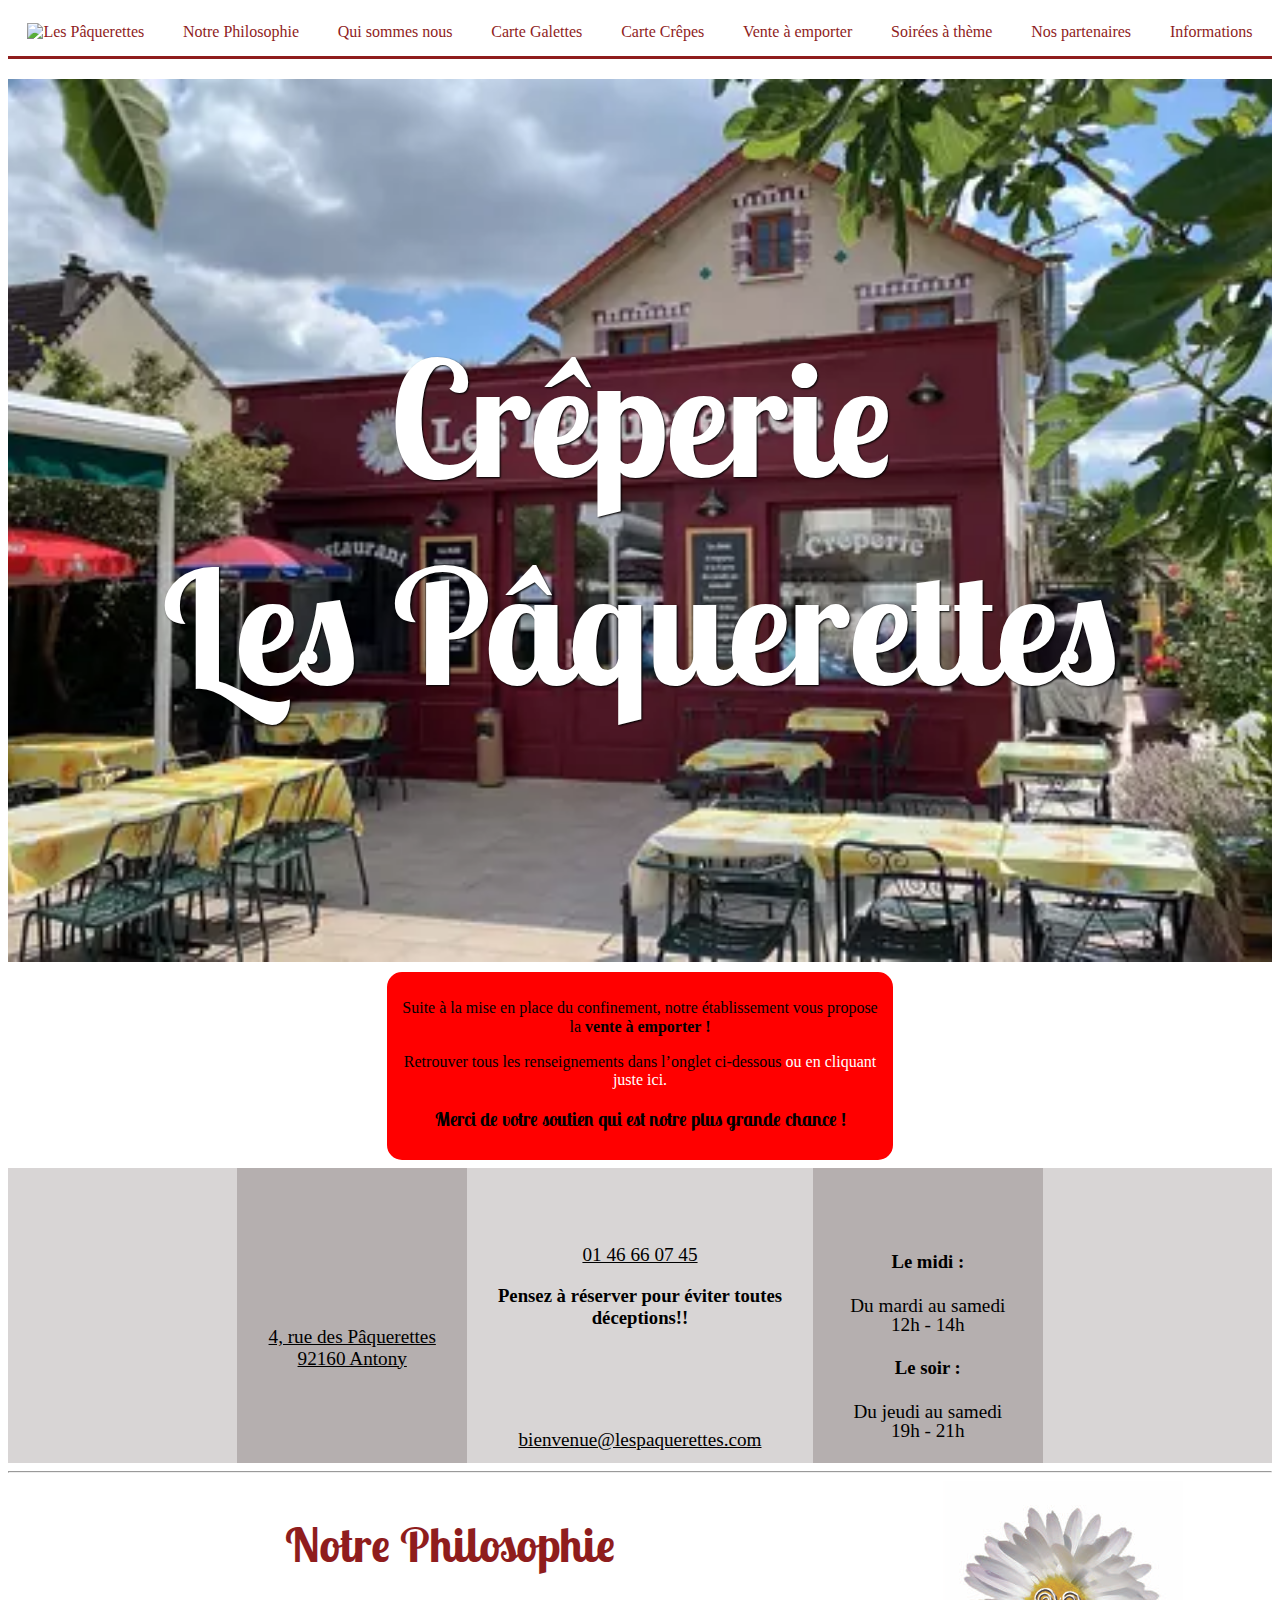
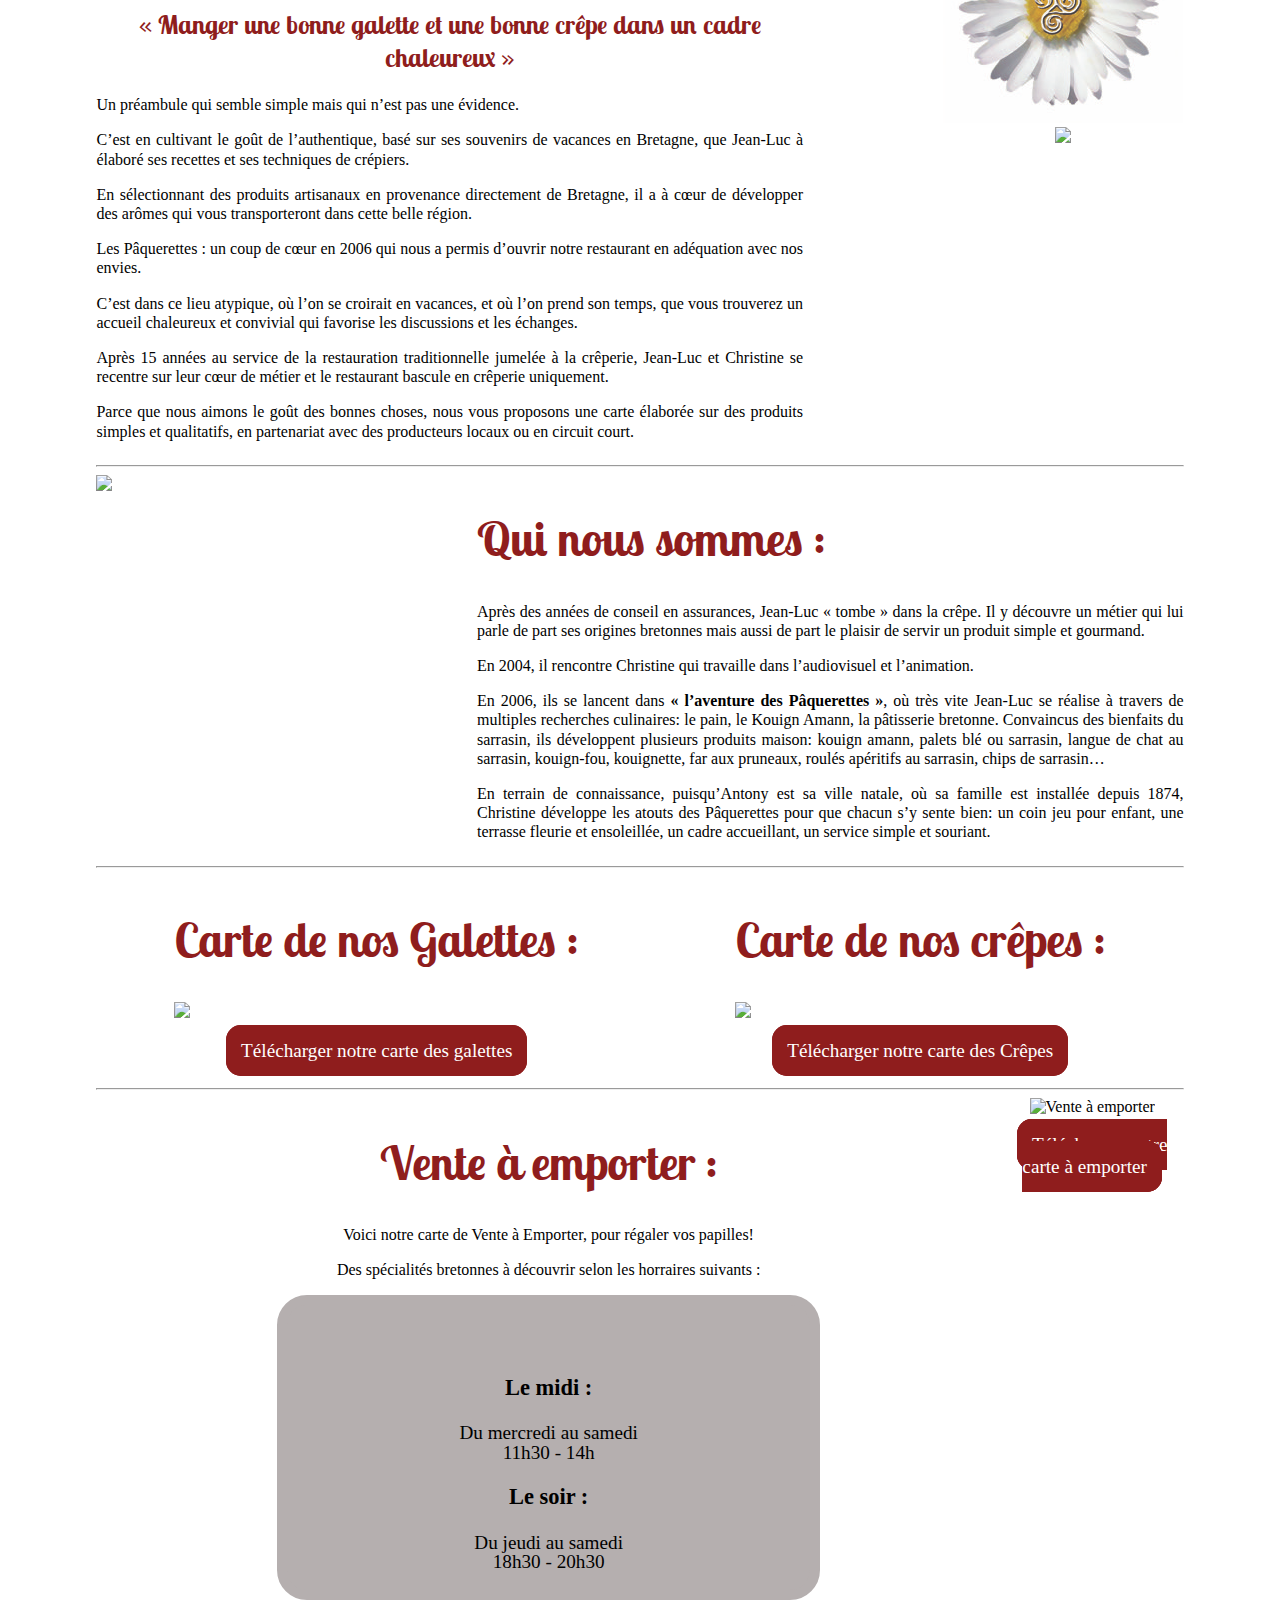
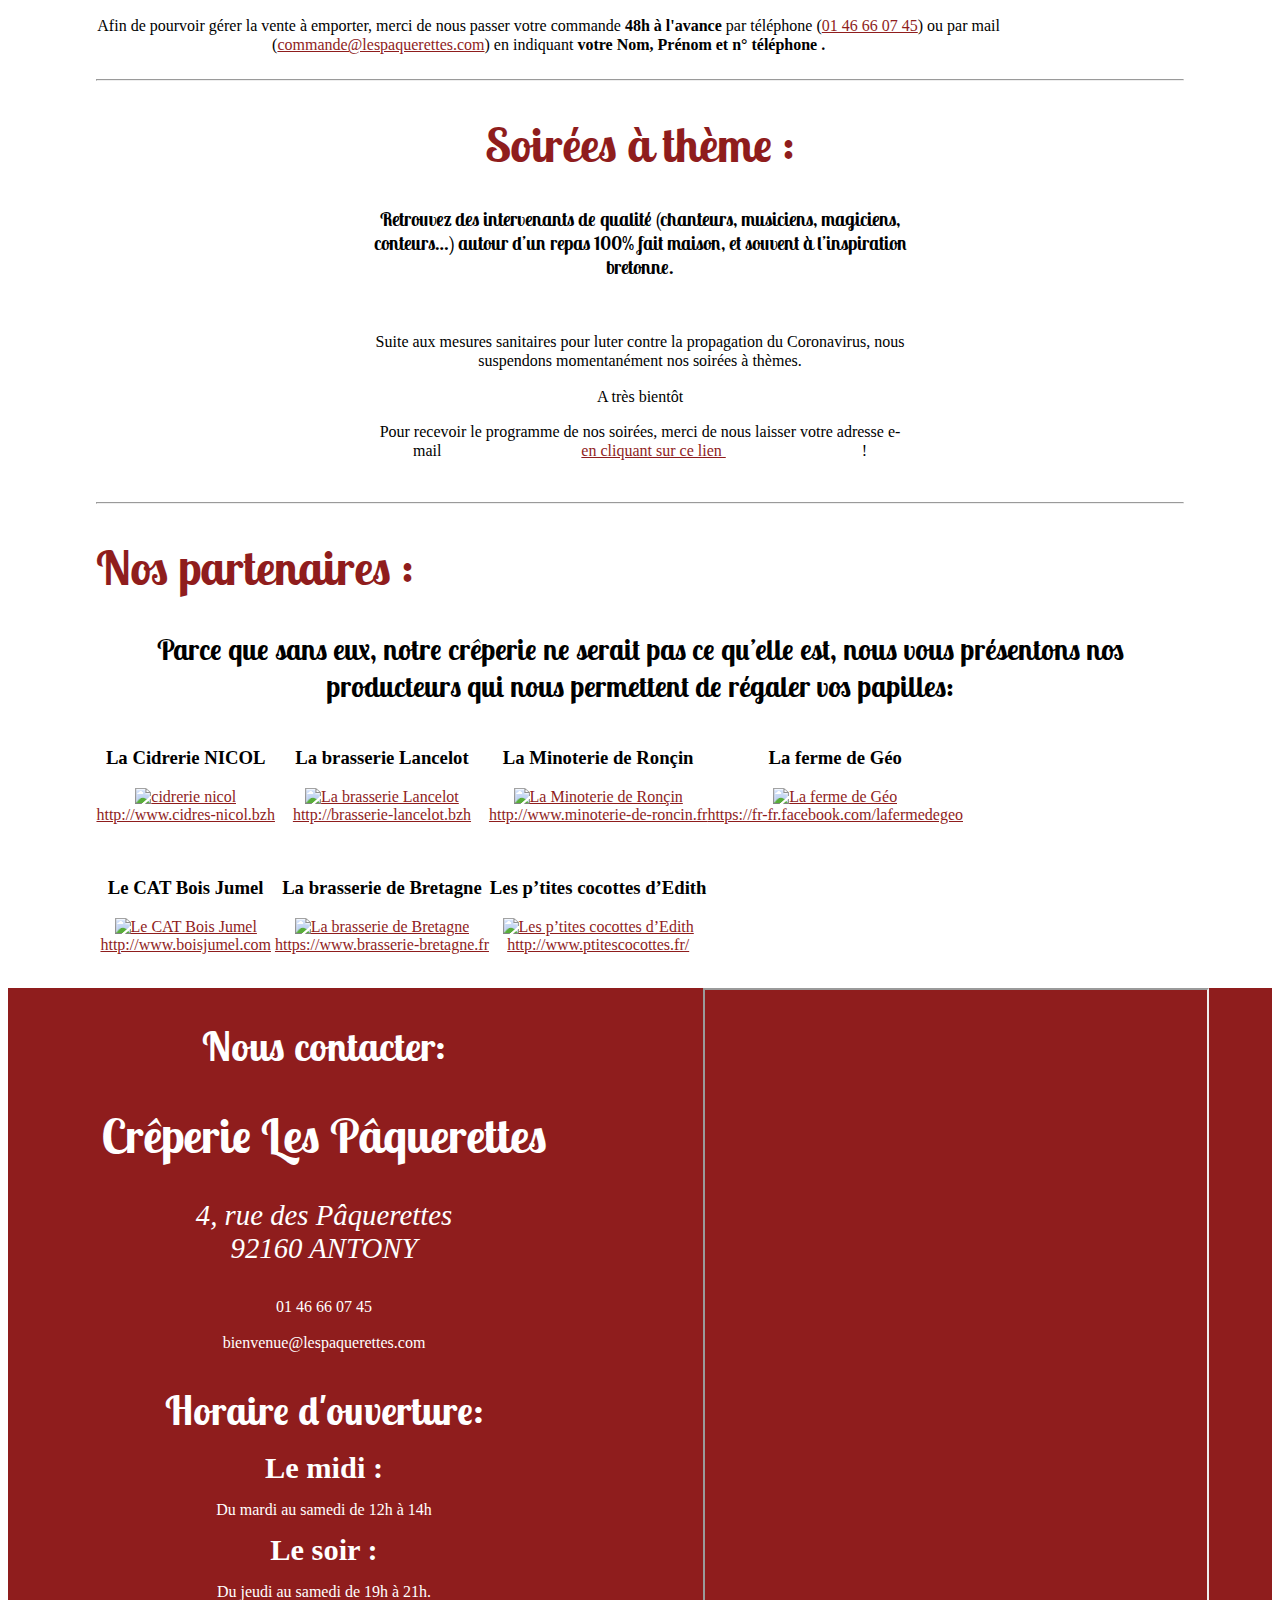
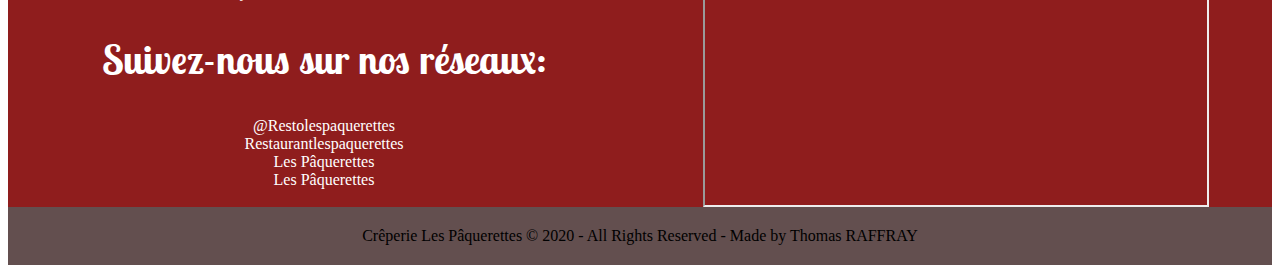
==== commit 22561c75: "Update index.html" ====
--- a/index.html
+++ b/index.html
@@ -180,9 +180,9 @@
             en indiquant <strong>votre Nom, Prénom et n° téléphone .</strong></p>
         </article>
         <aside>
-            <!--<img src="img/carte vente a emporter.PNG" alt="Vente à emporter">--><br><br>
+            <img src="img/carte vente a emporter.PNG"alt="Vente à emporter"><br><br>
             <section id="download">
-                <a href="img/carte vente a emporter.PNG"target="_blank">Télécharger notre carte Vente à emporter</a>
+                <a href="img/carte vente a emporter.PNG"target="_blank">Télécharger notre carte à emporter</a>
             </section>
         </aside>
     </section><hr>
@@ -201,6 +201,7 @@
     <section id="partenaires0"> 
         <h1 id="partenaires">Nos partenaires :</h1>
         <h2>Parce que sans eux, notre crêperie ne serait pas ce qu’elle est, nous vous présentons nos producteurs qui nous permettent de régaler vos papilles:</h2>
+    </section>
 
         <section id="partenaires"> 
             <article>   
@@ -211,6 +212,8 @@
                 <h3>Le CAT Bois Jumel</h3>
                 <a href="http://www.boisjumel.com/"  target="_blank"><img src="img/bois_jumel.jpg"width="100" height="100"alt = "Le CAT Bois Jumel"> </a><br>
                 <a href="http://www.boisjumel.com/" target="_blank">http://www.boisjumel.com</a></p><br>
+            </article>
+            <article>
 
                 <h3>La brasserie Lancelot</h3>
                 <a href="http://brasserie-lancelot.bzh"  target="_blank"><img src="img/Logo-lancelot.svg"width="100" height="100"alt = "La brasserie Lancelot"> </a><br>
@@ -220,8 +223,7 @@
                 <a href="https://www.brasserie-bretagne.fr"  target="_blank"><img src="img/Logo-brasserie-de-bretagne.png"width="290" height="100"alt = "La brasserie de Bretagne"> </a><br>
                 <a href="https://www.brasserie-bretagne.fr" target="_blank">https://www.brasserie-bretagne.fr</a></p><br>
             </article>
-
-            <aside>
+            <article>
                 <h3>La Minoterie de Ronçin</h3>
                 <a href="http://www.minoterie-de-roncin.fr"  target="_blank"><img src="img/minoterie.png"width="161" height="100"alt = "La Minoterie de Ronçin"> </a><br>
                 <a href="http://www.minoterie-de-roncin.fr" target="_blank">http://www.minoterie-de-roncin.fr</a></p><br>
@@ -229,13 +231,14 @@
                 <h3>Les p’tites cocottes d’Edith</h3>
                 <a href="http://www.ptitescocottes.fr/"  target="_blank"><img src="img/les petites cocottes d'édith.jpg"width="130" height="100"alt = "Les p’tites cocottes d’Edith"> </a><br>
                 <a href="http://www.ptitescocottes.fr/" target="_blank">http://www.ptitescocottes.fr/</a></p><br>
-
+            </article>
+            <aside>
+            
                 <h3>La ferme de Géo</h3>
                 <a href="https://fr-fr.facebook.com/lafermedegeo"  target="_blank"><img src="img/logo-ferme-geo-definitif-transparent-HD.png"width="100" height="100"alt = "La ferme de Géo"> </a><br>
                 <a href="https://fr-fr.facebook.com/lafermedegeo" target="_blank">https://fr-fr.facebook.com/lafermedegeo</a></p><br>
             </aside>
         </section>
-    </section>
 
 
 </main>
--- a/style.css
+++ b/style.css
@@ -1,8 +1,5 @@
-/*pour les polices*/
-@font-face {
-    font-family: "Loobster2";
-    src: url("Font/Lobster_Two/LobsterTwo-Bold.ttf") format('truetype');
-}
+
+
 
 /*s'applique pour toute la page*/
 *{
@@ -10,7 +7,9 @@
 }
 
 h1,h2{
-    font-family: 'Loobster2', sans-serif;
+    
+    /*font-family: 'Lobster2', cursive;*/  /* pour police internet*/
+    font-family: 'Lobster Two', sans-serif;
 }
 
 h1{
@@ -20,27 +19,29 @@
 h2{
     font-size: 1.6rem;
 }
+
+p{
+    line-height: 1.2rem;
+}
+
 
 
 /*_______________________________________________________*/
 /*barre de navigation*/
 /*style hyperline*/
-header a{
+nav a{
     text-decoration: none;
     color: white;
 }
 
 
-header a:hover{
+nav a:hover{
     text-decoration: underline;
     color: white;
     background-color: #8f1d1d;
 }
 
-footer a:hover{
-    text-decoration: underline;
-    color: black;
-}
+
 
 nav{
     border-bottom: 3px solid #8f1d1d;
@@ -80,12 +81,110 @@
 @media screen and (min-width: 1024px ){
     #intro2{
         font-size: 4rem;    
-        text-align: center;
+        text-align: center center;
         padding: 10%;
         font-size: 5rem;
         text-shadow: 1px 1px 2px black;
     }
 }
+/* ________message gouvernement _______*/
+@media screen and (min-width: 1024px ){
+    .annonce_gouv{
+        text-align: center;
+        color: black;
+        background-color: red;
+        margin-top: 10px;
+        margin-left: 30%;
+        margin-right: 30%;
+        border-width: 1em;
+        border-radius: 15px;
+        border: 10px solid red;
+        
+    }
+}
+
+.annonce_gouv{
+    text-align: center;
+    color: black;
+    background-color: red;
+    margin-top: 10px;
+    border-width: 1em;
+    border-radius: 15px;
+    border: 10px solid red;
+    display: flex;
+    justify-content: space-between;
+    align-items: center;
+}
+
+.annonce_gouv a {
+    text-decoration: none;
+    color: white
+}
+
+.annonce_gouv h3{
+    font-family: 'Lobster Two', sans-serif;
+}
+
+.annonce_gouv i{
+    color: white;
+    font-size: 5rem;
+}
+
+
+/*__________barre haut ________*/
+#barre_haut{
+    text-align: center;
+    color: black;
+    padding-top: 0.5rem;
+}
+
+#barre_haut i{
+    font-size: 2rem;
+    line-height: 4rem;
+    color: #5b5858;
+}
+
+#barre_haut a ,#barre_haut p {
+    text-align: center;
+    color: black;
+    font-size: 1.2rem;
+    margin: 10%;
+}
+
+@media screen and (min-width: 768px){
+    /*#barre_haut{
+        display: flex;
+        justify-content: space-between;  
+    }*/
+    #barre_haut {
+        display: table;
+    }
+
+    #barre_haut article, #barre_haut aside {
+        display: table-cell;
+        vertical-align: middle;
+        width: 10%;
+    }
+}
+
+
+
+.act1, .act5{
+    background-color: #d8d5d5;
+    text-align: center;
+}
+
+.act2, .act4{
+    background-color: #b5afaf;
+    text-align: center;
+}
+
+.act3 {
+    background-color: #d8d5d5;
+    text-align: center;
+}
+
+
 /*________________________________________________________*/
 /*début du main*/
 
@@ -98,7 +197,7 @@
     color: #8f1d1d;
 }
 
-/*philosophie*/
+/*_________philosophie______________________*/
 @media screen and (min-width: 768px){
     #philo{
         text-align: center;
@@ -125,7 +224,8 @@
 }
 
 #philo img{
-    width: 100%;    
+    width: 100%; 
+    align-items: stretch;   
 }
 /* ___________nous ________________*/
 @media screen and (min-width: 768px){
@@ -155,6 +255,153 @@
     bottom: 10%; 
 }
 
+/*_____________________galettes crepes__________________*/
+@media screen and (min-width: 768px){
+    #galettes{
+        display: flex;
+        justify-content: space-around;   
+    }
+    
+     #galettes{
+        flex-basis:50%;
+    }
+}
+
+#galettes h1{
+    font-size: 3rem;
+    color: #8f1d1d;
+    text-align: center;
+}
+
+#galettes img{
+    width: 100%;    
+}
+
+/*_________download_________________*/
+#download{
+    text-align: center;
+}
+#download a{
+    background-color: #8f1d1d;
+    border: 15px solid #8f1d1d;
+    border-radius: 15px;
+    text-align: center;
+    color: white;
+    text-decoration: none;
+    font-size: 1.2rem;
+
+}
+
+/*________vente a emporter_________________*/
+#vente h1{
+    font-size: 3rem;
+    color: #8f1d1d;
+    text-align: center;
+}
+
+@media screen and (min-width: 768px){
+    #vente{
+        display: flex;
+        justify-content: space-between;
+    }
+    
+}
+
+#vente {
+    text-align: center;
+}
+
+#horraires i {
+    font-size: 2.5rem;
+    color: #634f4f;
+}
+
+#horraires{
+    background-color: #b5afaf;
+    border: 10px solid #b5afaf;
+    border-radius: 30px;
+    margin-left: 20%;
+    margin-right: 20%;
+    font-size: 1.2rem;
+}
+
+#vente article a{
+    text-decoration: underline;
+    color: #8f1d1d;
+}
+
+/*___________Soirées a thèmes_________________________*/
+@media screen and (min-width: 768px){
+    #soirées h1{
+        font-size: 3rem;
+        color: #8f1d1d;
+        text-align: center;
+    }
+    #soirées p,#soirées h3{
+        text-align: center;
+        margin-left: 25%;
+        margin-right: 25%;
+    }
+
+    #soirées a{
+        color: #8f1d1d;
+        text-align: center;
+        margin-left: 25%;
+        margin-right: 25%;
+    }
+}
+
+#soirées h3{
+    text-align: center;
+    font-family: 'Lobster Two', sans-serif;
+
+}
+
+#soirées h1{
+    font-size: 3rem;
+    color: #8f1d1d;
+    text-align: center;
+}
+#soirées p{
+    text-align: center;
+}
+
+#soirées a{
+    color: #8f1d1d;
+    text-align: center;
+}
+
+/*_____________________partenaires__________________*/
+#partenaires0 h1 {
+    text-align: right;
+    color: #8f1d1d;
+    font-size: 3rem;
+}
+#partenaires0 h2{
+    color: black;
+    font-size: 1.8rem;
+    text-align: center;
+}
+
+
+@media screen and (min-width: 768px){
+    #partenaires{
+        display: flex;
+        text-align: center;
+    }
+
+    #partenaire aside{
+        flex: 1 1 auto;
+        margin-bottom: 10px;
+    }
+    #partenaire article{
+        flex: 1 1 auto;
+    }
+}
+
+#partenaires a{
+    color: #8f1d1d;
+}
 /*_____________________________________________________________*/
 /*footer*/
 footer{
@@ -187,6 +434,11 @@
      #bas article{
         flex-basis: 50%;
     }
+}
+
+footer a:hover{
+    text-decoration: underline;
+    color: black;
 }
 
 #bas a{
@@ -222,9 +474,6 @@
     padding: 0.2rem;
 }
 
-footer a{
-    
-}
 /*_________________________________________________________*/
 /*pour l'impression sans le header le et footer*/
 @media print{
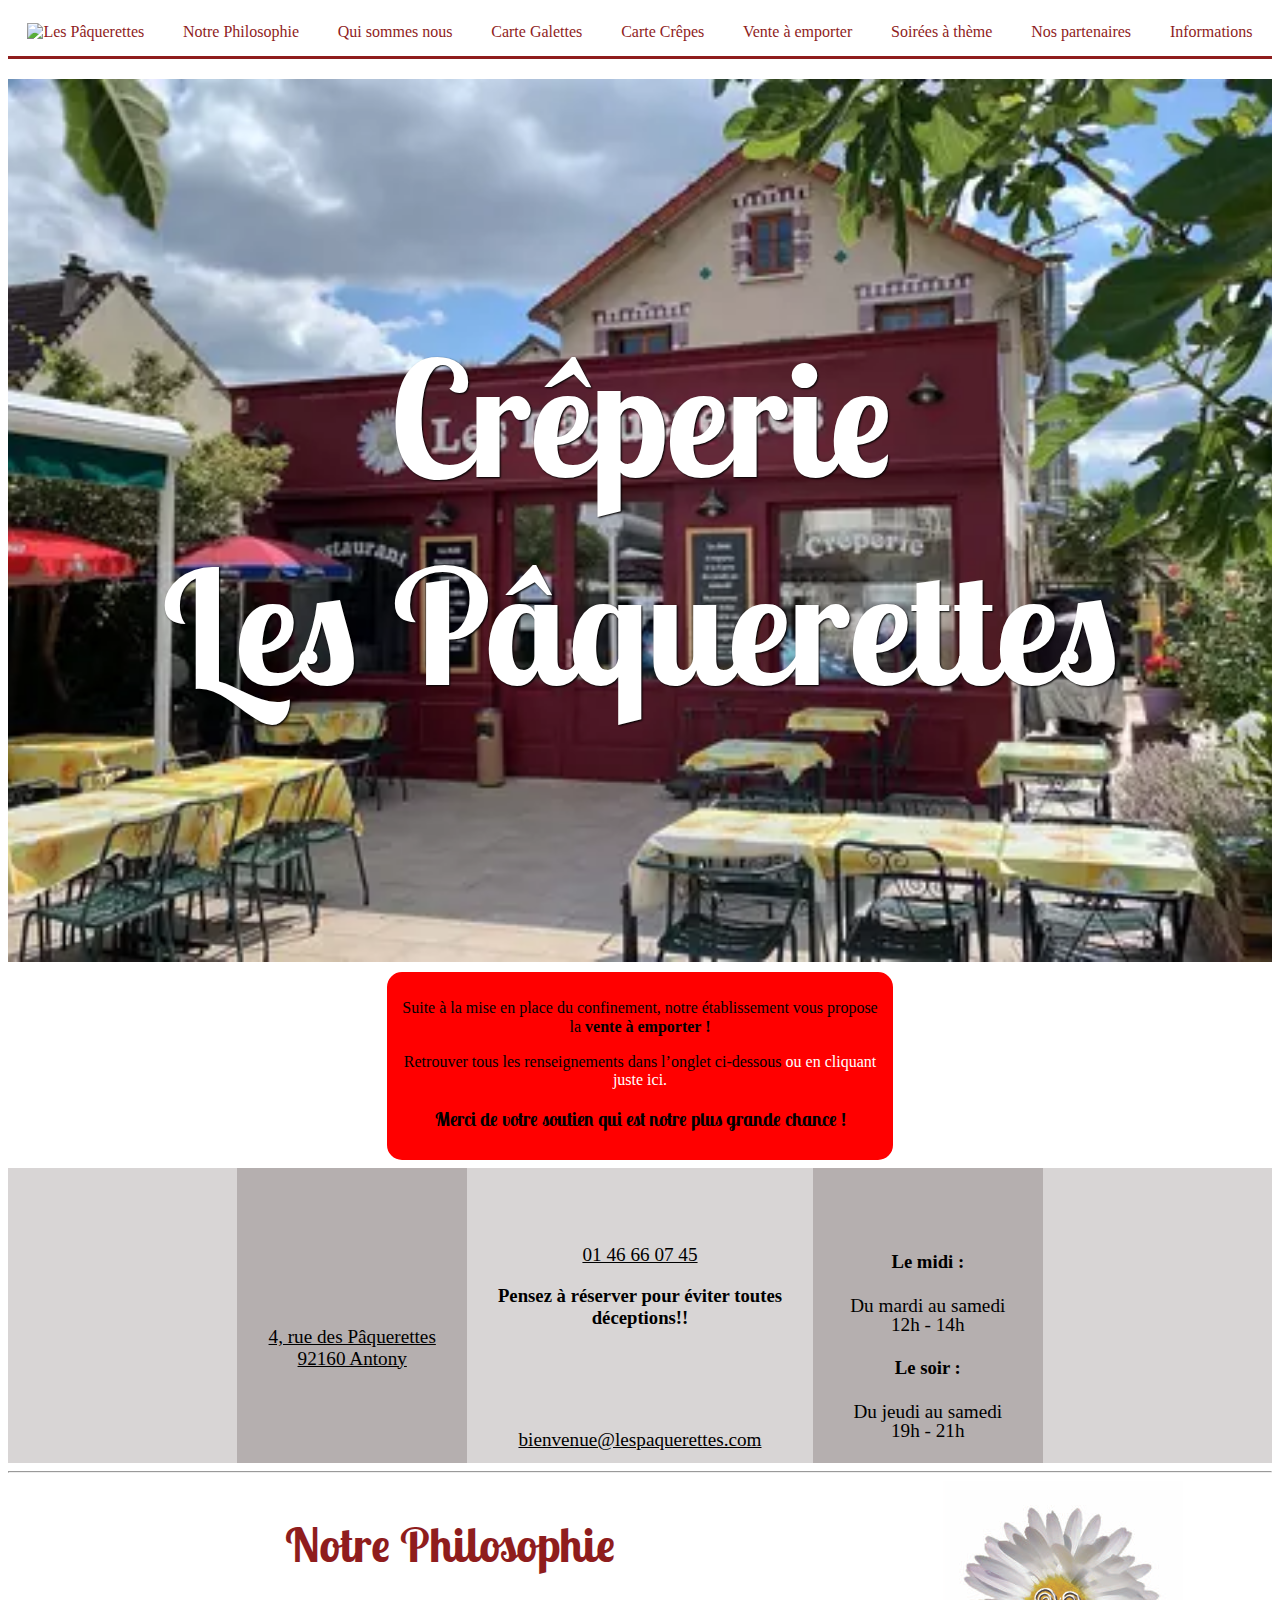
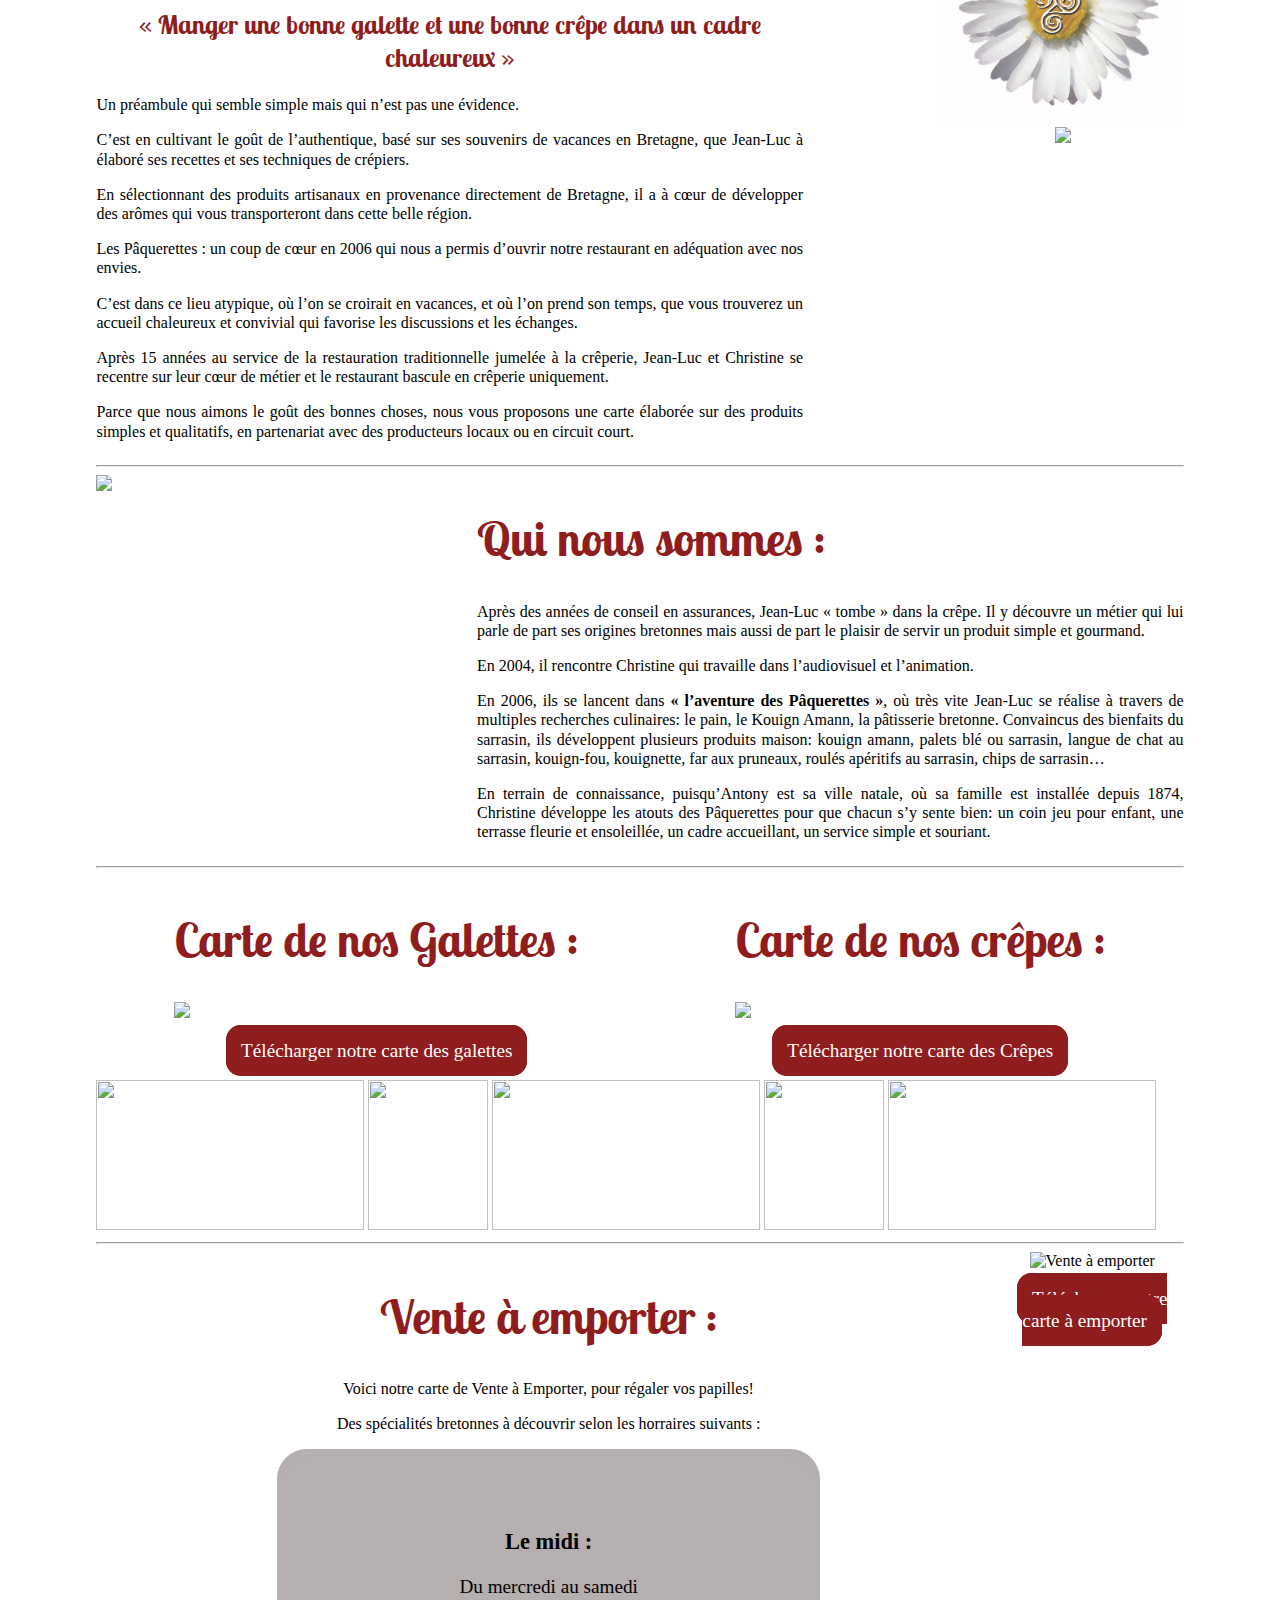
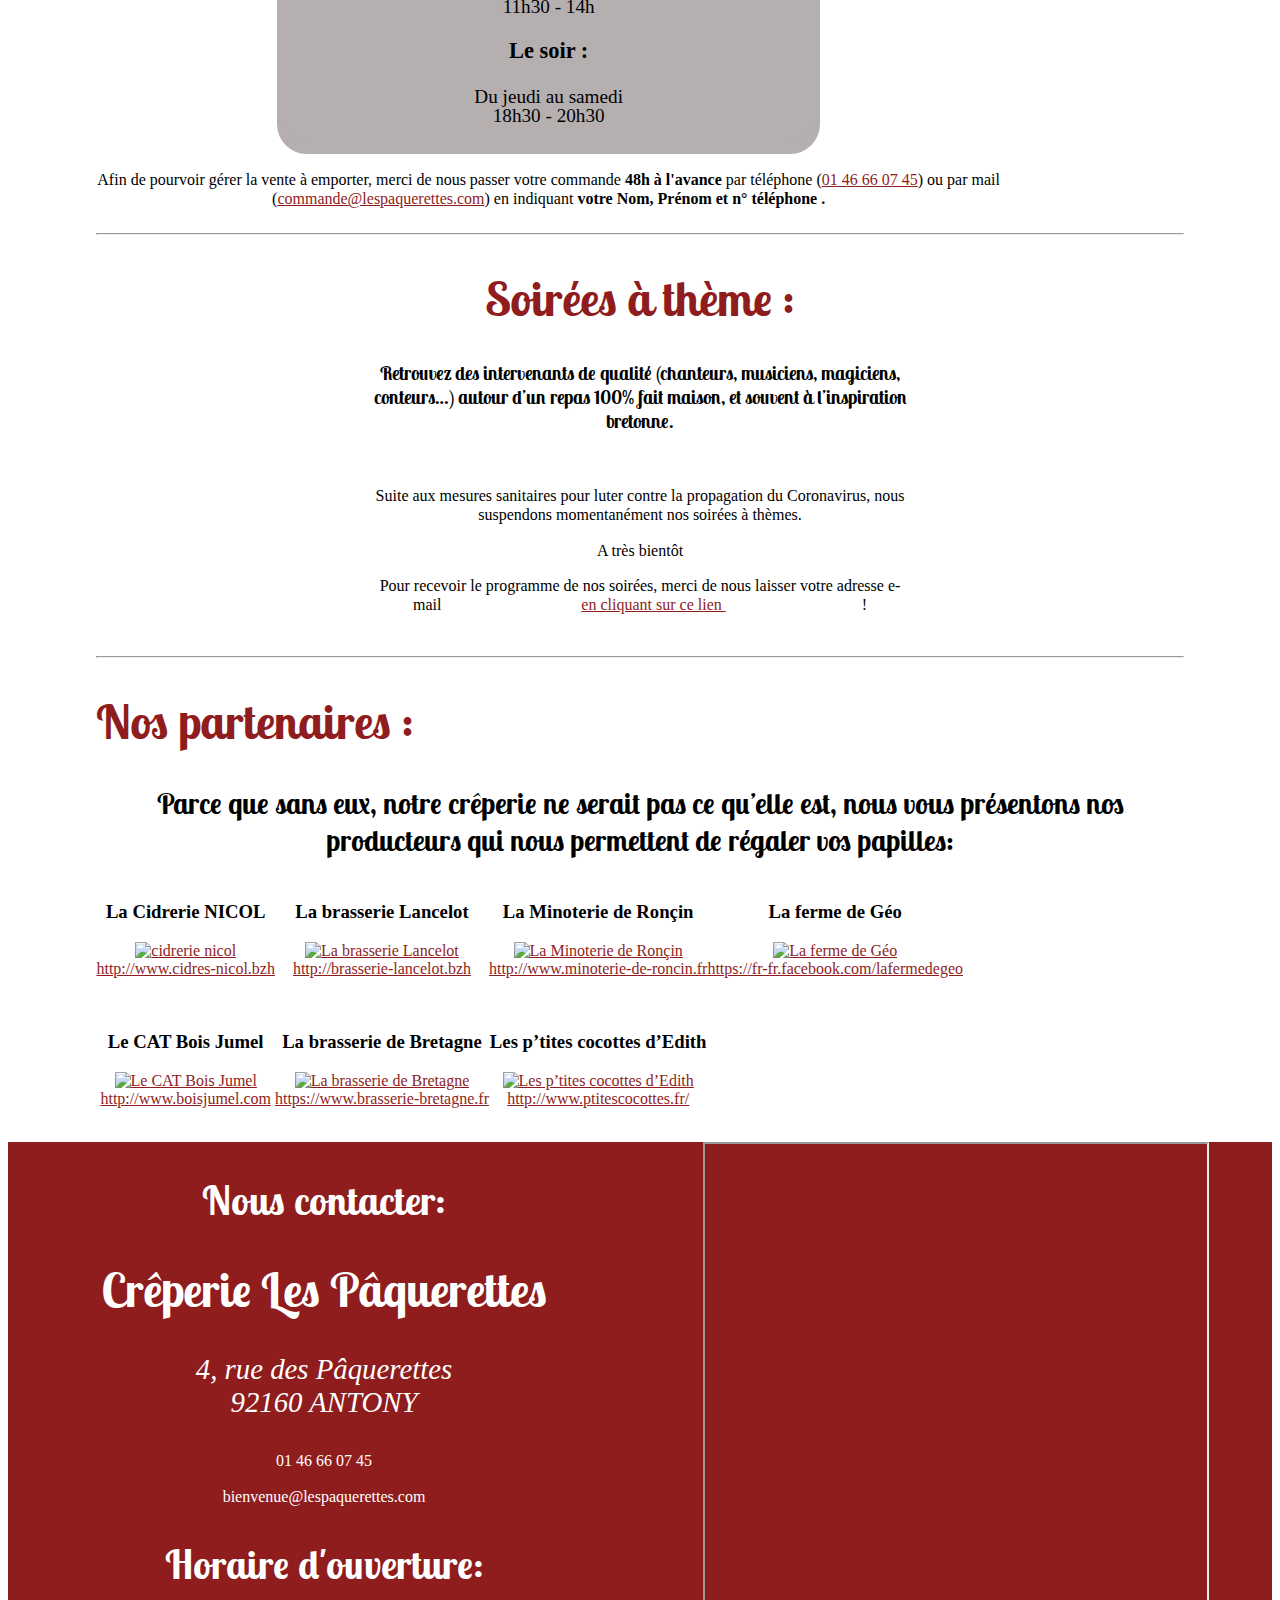
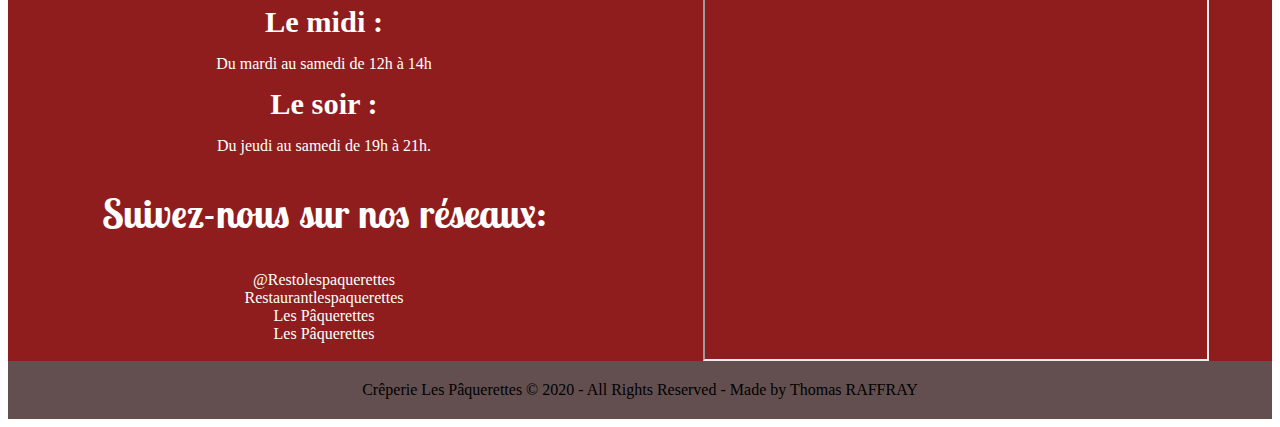
==== commit d1423bf9: "Update index.html" ====
--- a/index.html
+++ b/index.html
@@ -156,7 +156,16 @@
                 <a href="img/Carte CFev 2019.jpg"target="_blank">Télécharger notre carte des Crêpes</a>
             </section>
         </aside>
-    </section><br><hr>
+    </section><br>
+
+    <section id="photos">
+        <img src="img/crepe sucrée.PNG" width="268" height="150">
+        <img src="img/interieur.PNG" width="120" height="150">
+        <img src="img/crepe salée 1.PNG" width="268" height="150">
+        <img src="img/cidre interoeur.PNG" width="120" height="150">
+        <img src="img/crepe sucrée 2.PNG" width="268" height="150">
+
+    </section><hr>
 
     <section id="vente">
         <article>
@@ -180,9 +189,9 @@
             en indiquant <strong>votre Nom, Prénom et n° téléphone .</strong></p>
         </article>
         <aside>
-            <img src="img/carte vente a emporter.PNG"alt="Vente à emporter"><br><br>
+            <img src="img/vente a emporter 2.PNG"alt="Vente à emporter"><br><br>
             <section id="download">
-                <a href="img/carte vente a emporter.PNG"target="_blank">Télécharger notre carte à emporter</a>
+                <a href="img/vente a emporter 2.PNG"target="_blank">Télécharger notre carte à emporter</a>
             </section>
         </aside>
     </section><hr>
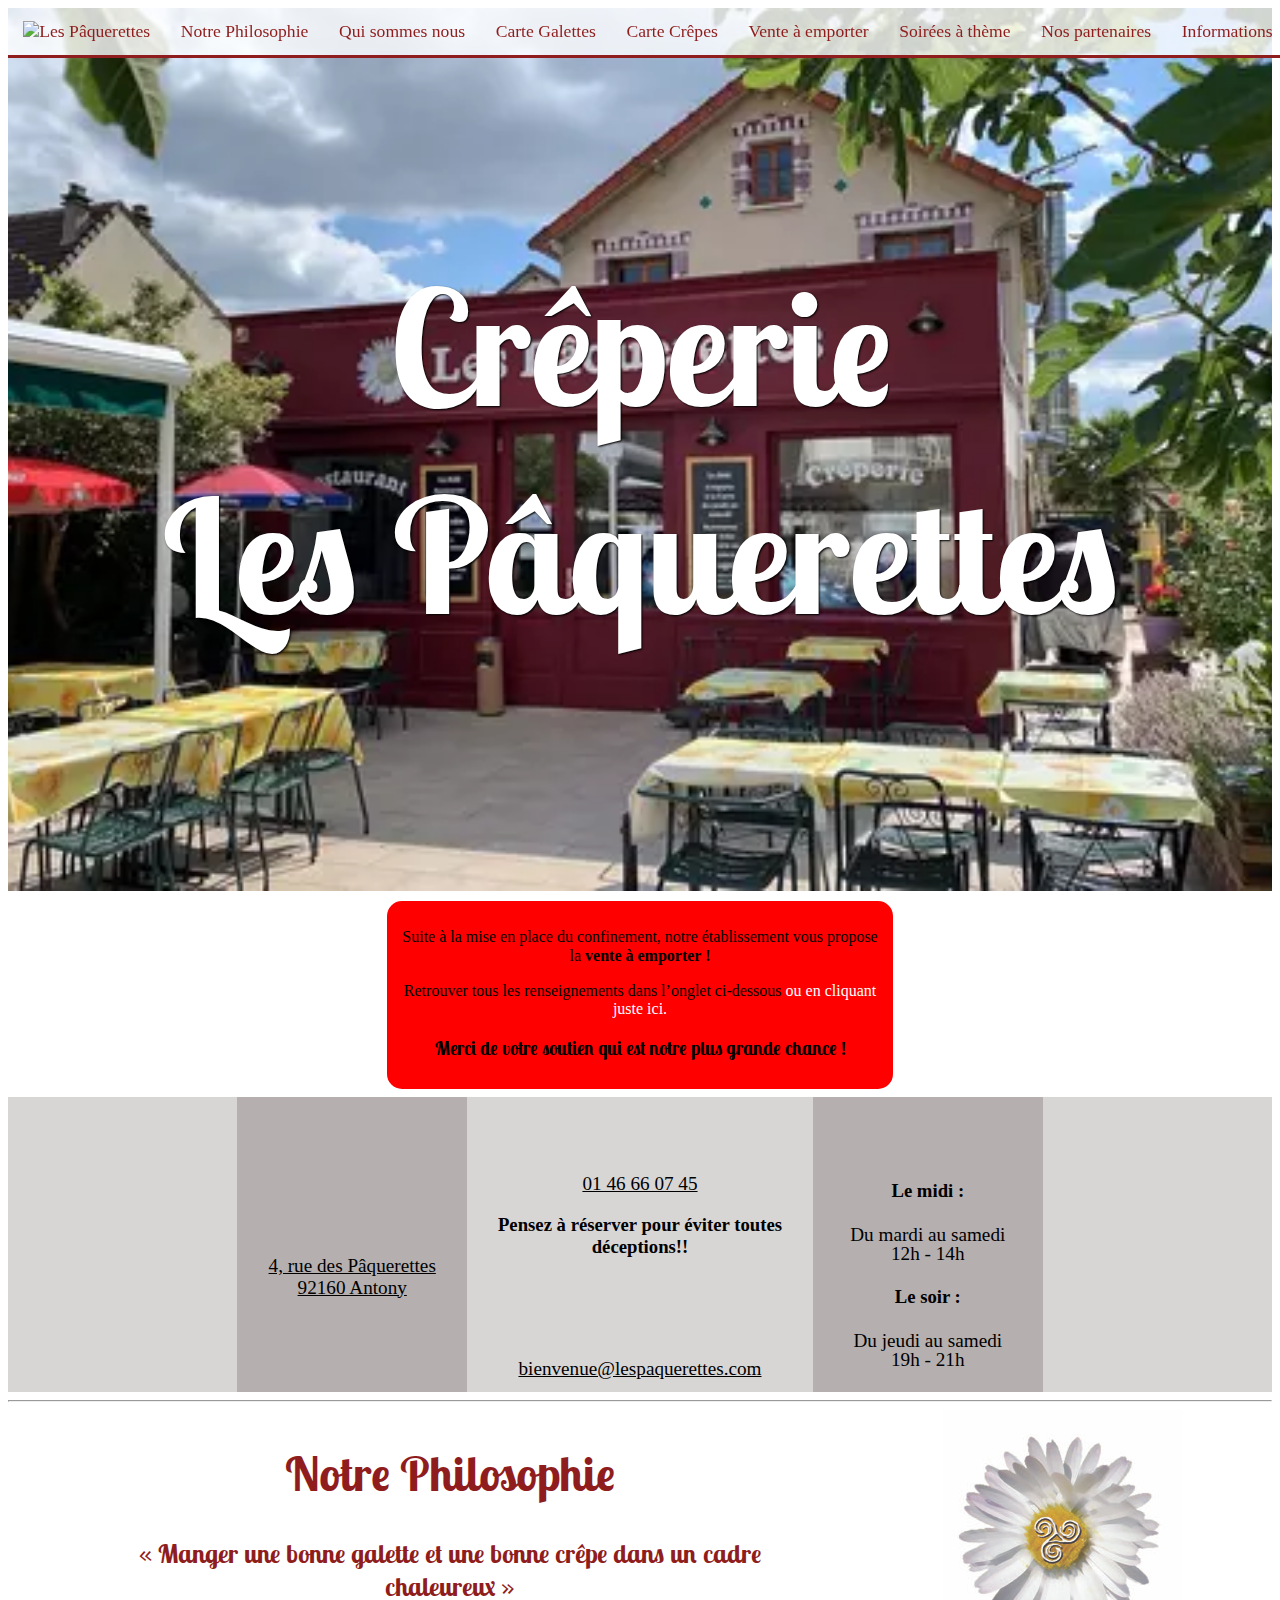
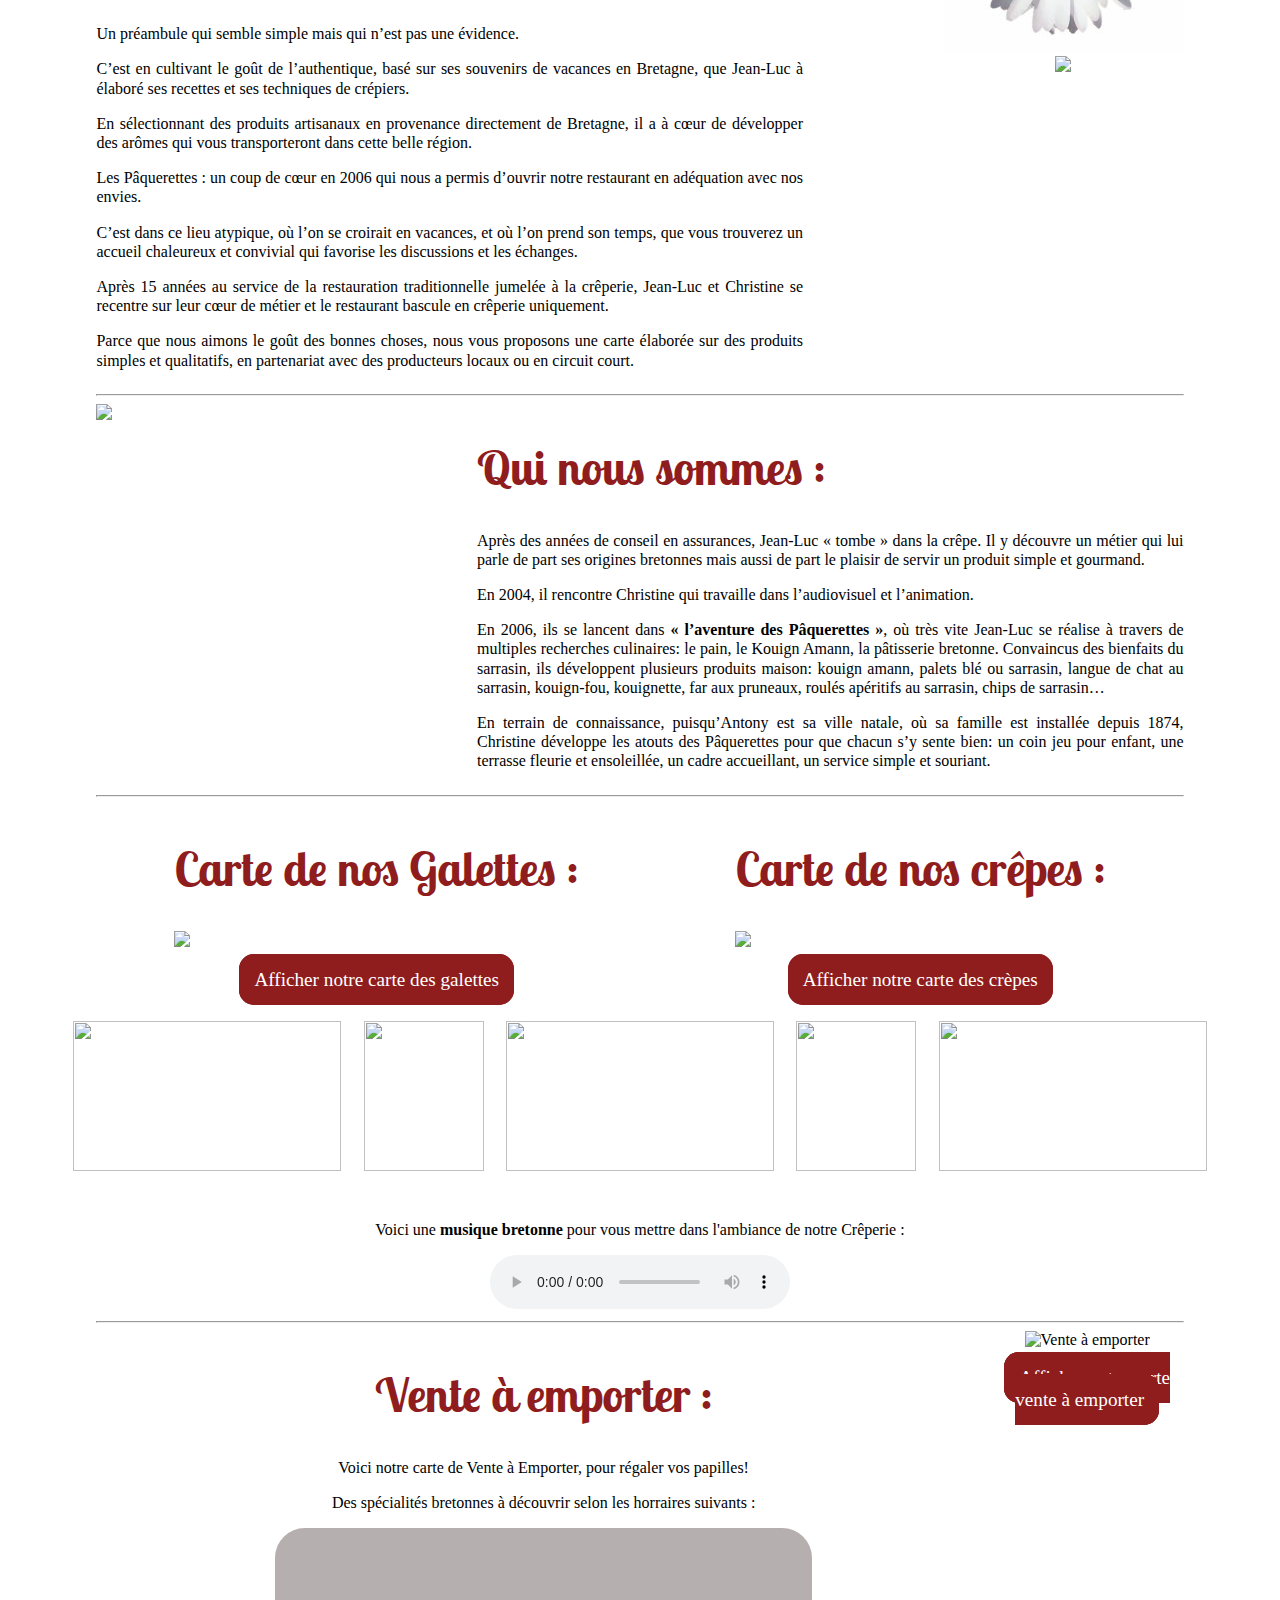
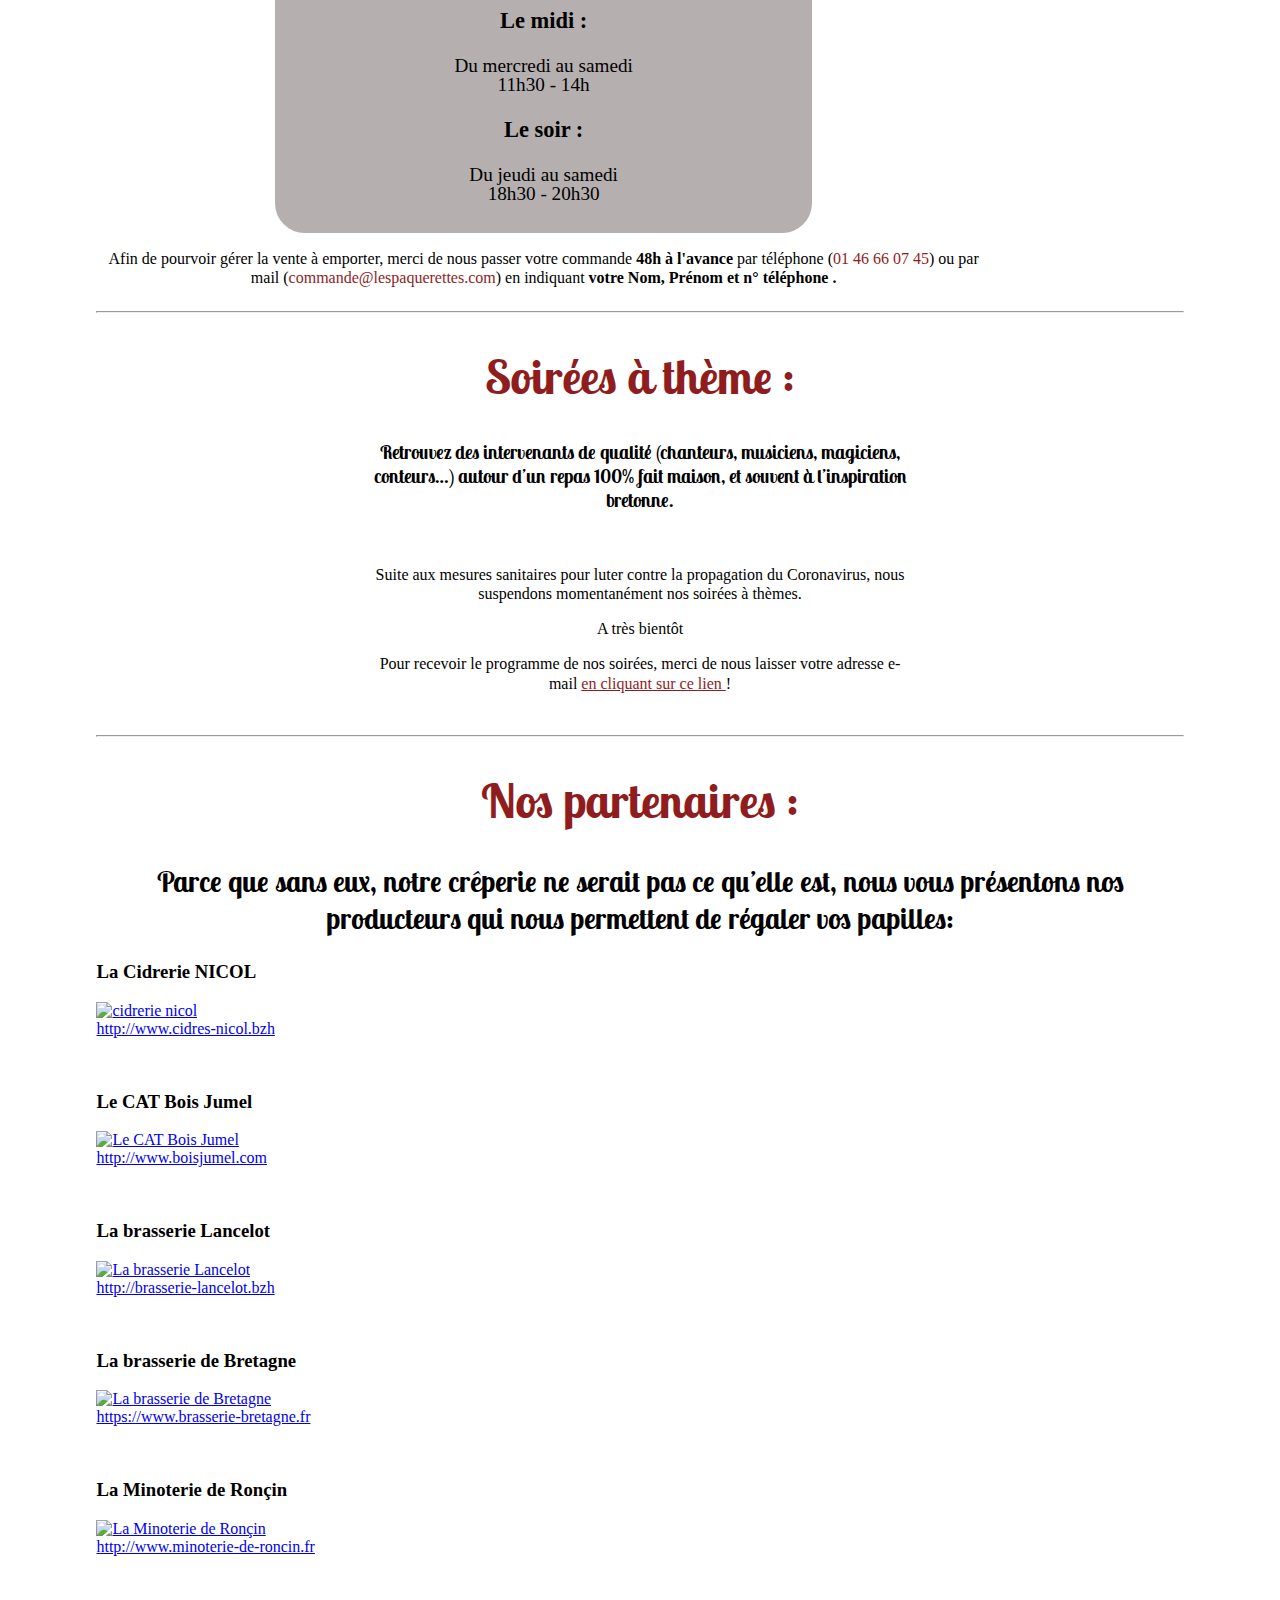
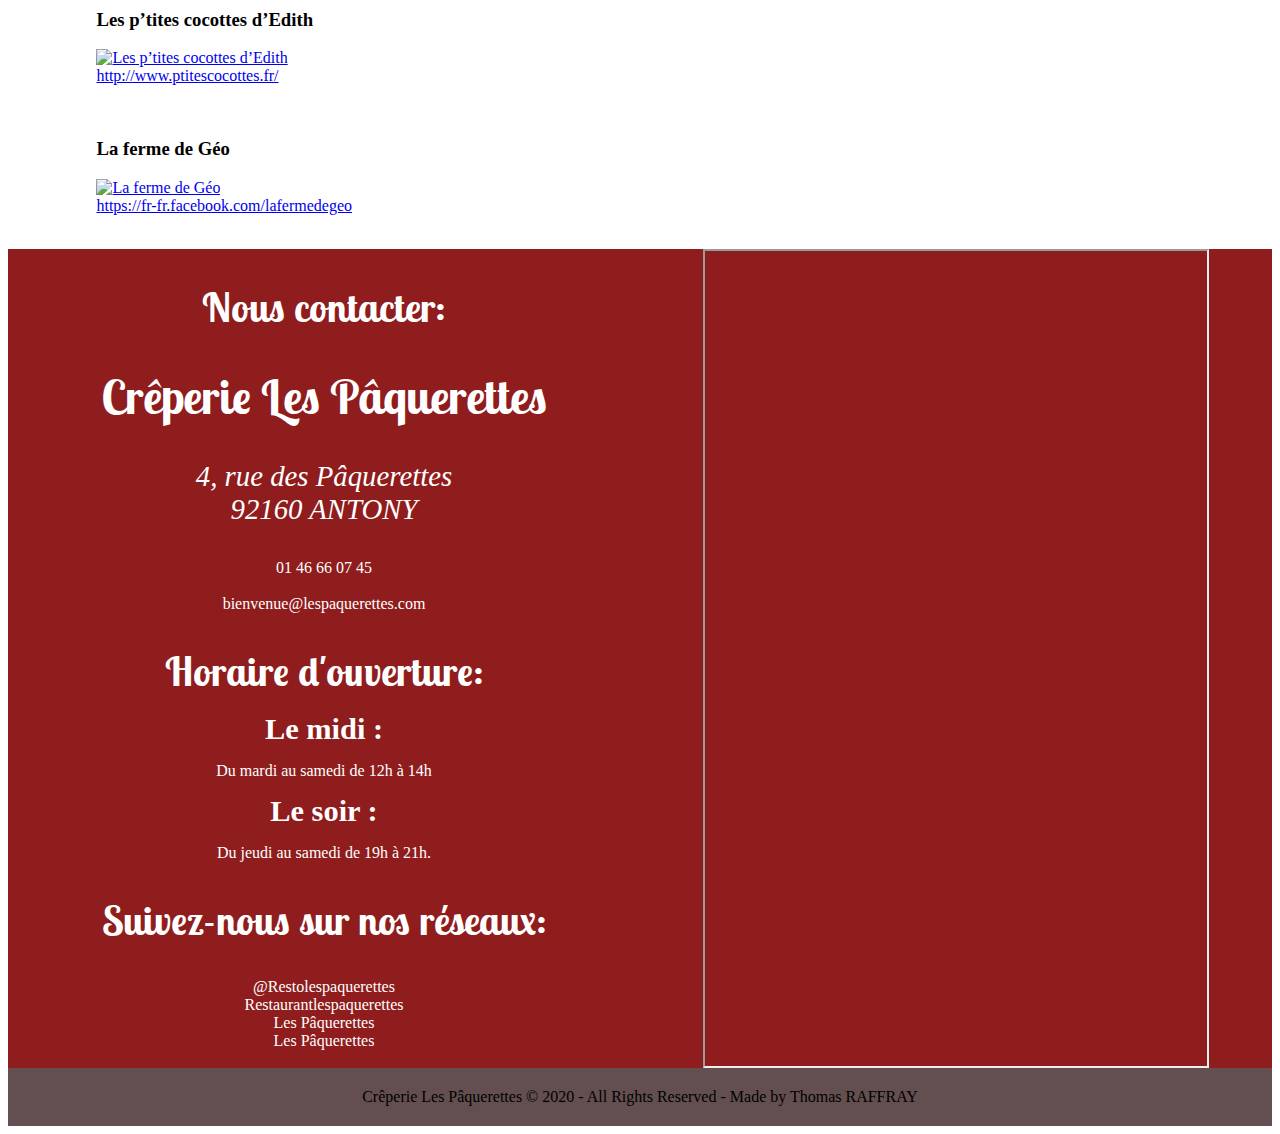
==== commit 30ade61f: "version 1.3" ====
--- a/index.html
+++ b/index.html
@@ -3,7 +3,7 @@
 <head>
     <meta charset="UTF-8">
     <meta name="viewport" content="width=device-width, initial-scale=1.0">
-    <title>Crêperie Les Pâquerettes</title>
+    <title>Crêperie Les Pâquerettes - Antony</title>
     <meta name="description" content="Crêperie Les Pâquerettes">
     <link rel="stylesheet" href="style.css">
 
@@ -32,7 +32,7 @@
            <a href="#soirées">Soirées à thème</a>
            <a href="#partenaires">Nos partenaires</a>
            <a href="#info">Informations</a>
-       </nav>
+       </nav>   
 
        <section id="intro2">
             <h1><strong>Crêperie <br>Les Pâquerettes</strong></h1>
@@ -145,7 +145,7 @@
             <h1 id="carte_galettes">Carte de nos Galettes :</h1>
             <img src="img/Carte G Fev2019.jpg"><br><br>
             <section id="download">
-                <a href="img/Carte G Fev2019.jpg"target="_blank">Télécharger notre carte des galettes</a>
+                <a href="img/Carte G Fev2019.jpg"target="_blank">Afficher notre carte des galettes</a>
             </section>
         </article>
 
@@ -153,19 +153,28 @@
             <h1 id="carte_crepes">Carte  de nos crêpes :</h1>
             <img src="img/Carte CFev 2019.jpg"><br><br>
             <section id="download">
-                <a href="img/Carte CFev 2019.jpg"target="_blank">Télécharger notre carte des Crêpes</a>
+                <a href="img/Carte CFev 2019.jpg"target="_blank">Afficher notre carte des crèpes</a>
             </section>
         </aside>
     </section><br>
 
     <section id="photos">
-        <img src="img/crepe sucrée.PNG" width="268" height="150">
-        <img src="img/interieur.PNG" width="120" height="150">
-        <img src="img/crepe salée 1.PNG" width="268" height="150">
-        <img src="img/cidre interoeur.PNG" width="120" height="150">
-        <img src="img/crepe sucrée 2.PNG" width="268" height="150">
-
+        <article><img src="img/crepe sucrée.PNG" width="268" height="150"></article>
+        <article><img src="img/interieur.PNG" width="120" height="150"></article>
+        <article><img src="img/crepe salée 1.PNG" width="268" height="150"></article>
+        <article><img src="img/cidre interoeur.PNG" width="120" height="150"></article>
+        <article><img src="img/crepe sucrée 2.PNG" width="268" height="150"></article>
+
+    </section>
+    <br>
+    <section id="audio">
+        <p>Voici une <strong> musique bretonne </strong>pour vous mettre dans l'ambiance de notre Crêperie :</p>
+        <audio controls preload="auto" loop autoplay>
+            <source src="img/Celtic Paquerettes.mp3" type="audio/mpeg">
+            Votre navigateur ne peut pas lire d'audio
+        </audio>
     </section><hr>
+        
 
     <section id="vente">
         <article>
@@ -191,7 +200,7 @@
         <aside>
             <img src="img/vente a emporter 2.PNG"alt="Vente à emporter"><br><br>
             <section id="download">
-                <a href="img/vente a emporter 2.PNG"target="_blank">Télécharger notre carte à emporter</a>
+                <a href="img/vente a emporter 2.PNG"target="_blank">Afficher notre carte vente à emporter</a>
             </section>
         </aside>
     </section><hr>
@@ -207,49 +216,55 @@
     </section><hr>
 
 
-    <section id="partenaires0"> 
+    <section id="partenaires"> 
         <h1 id="partenaires">Nos partenaires :</h1>
         <h2>Parce que sans eux, notre crêperie ne serait pas ce qu’elle est, nous vous présentons nos producteurs qui nous permettent de régaler vos papilles:</h2>
     </section>
 
-        <section id="partenaires"> 
-            <article>   
-                <h3>La Cidrerie NICOL</h3>
-                <a href="http://www.cidres-nicol.bzh/"  target="_blank"><img src="img/cidre_niocol.jpg"width="275" height="100"alt = "cidrerie nicol"> </a><br>
-                <a href="http://www.cidres-nicol.bzh/" target="_blank">http://www.cidres-nicol.bzh</a></p><br>
-
-                <h3>Le CAT Bois Jumel</h3>
-                <a href="http://www.boisjumel.com/"  target="_blank"><img src="img/bois_jumel.jpg"width="100" height="100"alt = "Le CAT Bois Jumel"> </a><br>
-                <a href="http://www.boisjumel.com/" target="_blank">http://www.boisjumel.com</a></p><br>
-            </article>
-            <article>
-
-                <h3>La brasserie Lancelot</h3>
-                <a href="http://brasserie-lancelot.bzh"  target="_blank"><img src="img/Logo-lancelot.svg"width="100" height="100"alt = "La brasserie Lancelot"> </a><br>
-                <a href="http://brasserie-lancelot.bzh" target="_blank">http://brasserie-lancelot.bzh</a></p><br>
-
-                <h3>La brasserie de Bretagne</h3>
-                <a href="https://www.brasserie-bretagne.fr"  target="_blank"><img src="img/Logo-brasserie-de-bretagne.png"width="290" height="100"alt = "La brasserie de Bretagne"> </a><br>
-                <a href="https://www.brasserie-bretagne.fr" target="_blank">https://www.brasserie-bretagne.fr</a></p><br>
-            </article>
-            <article>
-                <h3>La Minoterie de Ronçin</h3>
-                <a href="http://www.minoterie-de-roncin.fr"  target="_blank"><img src="img/minoterie.png"width="161" height="100"alt = "La Minoterie de Ronçin"> </a><br>
-                <a href="http://www.minoterie-de-roncin.fr" target="_blank">http://www.minoterie-de-roncin.fr</a></p><br>
-
-                <h3>Les p’tites cocottes d’Edith</h3>
-                <a href="http://www.ptitescocottes.fr/"  target="_blank"><img src="img/les petites cocottes d'édith.jpg"width="130" height="100"alt = "Les p’tites cocottes d’Edith"> </a><br>
-                <a href="http://www.ptitescocottes.fr/" target="_blank">http://www.ptitescocottes.fr/</a></p><br>
-            </article>
-            <aside>
-            
-                <h3>La ferme de Géo</h3>
-                <a href="https://fr-fr.facebook.com/lafermedegeo"  target="_blank"><img src="img/logo-ferme-geo-definitif-transparent-HD.png"width="100" height="100"alt = "La ferme de Géo"> </a><br>
-                <a href="https://fr-fr.facebook.com/lafermedegeo" target="_blank">https://fr-fr.facebook.com/lafermedegeo</a></p><br>
-            </aside>
-        </section>
-
-
+    <section id="un">
+        <article> 
+            <h3>La Cidrerie NICOL</h3>
+            <a href="http://www.cidres-nicol.bzh/"  target="_blank"><img src="img/cidre_niocol.jpg"width="275" height="100"alt = "cidrerie nicol"> </a><br>
+            <a href="http://www.cidres-nicol.bzh/" target="_blank">http://www.cidres-nicol.bzh</a></p><br>
+        </article>
+
+        <article>
+            <h3>Le CAT Bois Jumel</h3>
+            <a href="http://www.boisjumel.com/"  target="_blank"><img src="img/bois_jumel.jpg"width="100" height="100"alt = "Le CAT Bois Jumel"> </a><br>
+            <a href="http://www.boisjumel.com/" target="_blank">http://www.boisjumel.com</a></p><br>
+        </article>
+
+        <article>
+            <h3>La brasserie Lancelot</h3>
+            <a href="http://brasserie-lancelot.bzh"  target="_blank"><img src="img/Logo-lancelot.svg"width="100" height="100"alt = "La brasserie Lancelot"> </a><br>
+            <a href="http://brasserie-lancelot.bzh" target="_blank">http://brasserie-lancelot.bzh</a></p><br>
+        </article>
+
+        <aside>
+            <h3>La brasserie de Bretagne</h3>
+            <a href="https://www.brasserie-bretagne.fr"  target="_blank"><img src="img/Logo-brasserie-de-bretagne.png"width="290" height="100"alt = "La brasserie de Bretagne"> </a><br>
+            <a href="https://www.brasserie-bretagne.fr" target="_blank">https://www.brasserie-bretagne.fr</a></p><br>
+        </aside>
+    </section>
+
+    <section id="deux"> 
+        <article>
+            <h3>La Minoterie de Ronçin</h3>
+            <a href="http://www.minoterie-de-roncin.fr"  target="_blank"><img src="img/minoterie.png"width="161" height="100"alt = "La Minoterie de Ronçin"> </a><br>
+            <a href="http://www.minoterie-de-roncin.fr" target="_blank">http://www.minoterie-de-roncin.fr</a></p><br>
+        </article>
+        <article>
+            <h3>Les p’tites cocottes d’Edith</h3>
+            <a href="http://www.ptitescocottes.fr/"  target="_blank"><img src="img/les petites cocottes d'édith.jpg"width="130" height="100"alt = "Les p’tites cocottes d’Edith"> </a><br>
+            <a href="http://www.ptitescocottes.fr/" target="_blank">http://www.ptitescocottes.fr/</a></p><br>
+        </article>
+        <aside>
+        
+            <h3>La ferme de Géo</h3>
+            <a href="https://fr-fr.facebook.com/lafermedegeo"  target="_blank"><img src="img/logo-ferme-geo-definitif-transparent-HD.png"width="100" height="100"alt = "La ferme de Géo"> </a><br>
+            <a href="https://fr-fr.facebook.com/lafermedegeo" target="_blank">https://fr-fr.facebook.com/lafermedegeo</a></p><br>
+        </aside>
+    </section>
 </main>
 
 <footer>
--- a/style.css
+++ b/style.css
@@ -23,8 +23,6 @@
 p{
     line-height: 1.2rem;
 }
-
-
 
 /*_______________________________________________________*/
 /*barre de navigation*/
@@ -32,27 +30,40 @@
 nav a{
     text-decoration: none;
     color: white;
+    font-size: 1.1rem;
+    
 }
 
 
 nav a:hover{
-    text-decoration: underline;
-    color: white;
-    background-color: #8f1d1d;
+    /*text-decoration: underline;
+    /*color: white;
+    background-color: #8f1d1d;*/
+    transform: scale(1.6);
+    transition: 0.5s;
 }
 
 
 
 nav{
     border-bottom: 3px solid #8f1d1d;
-    margin-bottom: 20px;
-}
-
-@media screen and (min-width: 1024px ){
+    margin-bottom: 20px; 
+    background-color: rgba(255, 255, 255, 0.8);
+}
+
+nav:hover{
+    height: 120px;
+    transition: 0.4s;
+}
+
+@media screen and (min-width: 768px ){
     nav{
         display: flex;
         justify-content: space-around;
-        align-items: center;    
+        align-items: center; 
+        position: fixed;
+        width: 100%;    
+        height: 50px;   
     }
 }
 
@@ -116,8 +127,18 @@
     align-items: center;
 }
 
+.annonce_gouv:hover{
+    transform: scale(1.1);
+    transition: 2s;
+}
+
 .annonce_gouv a {
     text-decoration: none;
+    color: white
+}
+
+.annonce_gouv a:hover {
+    text-decoration: underline;
     color: white
 }
 
@@ -167,6 +188,9 @@
     }
 }
 
+#barre_haut a:hover{
+    color: #8f1d1d;
+}
 
 
 .act1, .act5{
@@ -227,6 +251,12 @@
     width: 100%; 
     align-items: stretch;   
 }
+
+#philo img:hover{
+    transition: 5s;
+    transform: translate(-50px);
+
+}
 /* ___________nous ________________*/
 @media screen and (min-width: 768px){
     #nous{
@@ -255,6 +285,12 @@
     bottom: 10%; 
 }
 
+#nous img:hover{
+    transition: 5s;
+    transform: translate(50px);
+
+}
+
 /*_____________________galettes crepes__________________*/
 @media screen and (min-width: 768px){
     #galettes{
@@ -275,6 +311,11 @@
 
 #galettes img{
     width: 100%;    
+}
+
+#galettes img:hover{
+    transform: scale(1.1);
+    transition: 5s;
 }
 
 /*_________download_________________*/
@@ -309,6 +350,11 @@
 
 #vente {
     text-align: center;
+}
+
+#vente img{
+    width : 300px; 
+    height: 421px;
 }
 
 #horraires i {
@@ -326,8 +372,35 @@
 }
 
 #vente article a{
+    text-decoration: none;
+    color: #8f1d1d;
+}
+
+#vente article a:hover{
     text-decoration: underline;
-    color: #8f1d1d;
+}
+/* ___________photos___________*/
+
+#photos article{
+    text-align: center;
+    padding: 0.7em;
+}
+
+@media screen and (min-width: 768px){
+    #photos{
+        text-align: center;
+        display: flex;
+        justify-content: center;
+    }
+}
+
+#photos article:hover{
+    transform: scale(1.3);
+    transition: 2s;
+}
+
+#audio{
+    text-align: center;
 }
 
 /*___________Soirées a thèmes_________________________*/
@@ -346,8 +419,6 @@
     #soirées a{
         color: #8f1d1d;
         text-align: center;
-        margin-left: 25%;
-        margin-right: 25%;
     }
 }
 
@@ -372,12 +443,12 @@
 }
 
 /*_____________________partenaires__________________*/
-#partenaires0 h1 {
-    text-align: right;
-    color: #8f1d1d;
-    font-size: 3rem;
-}
-#partenaires0 h2{
+#partenaires h1 {
+    text-align: center;
+    color: #8f1d1d;
+    font-size: 3rem;
+}
+#partenaires h2{
     color: black;
     font-size: 1.8rem;
     text-align: center;
@@ -385,22 +456,28 @@
 
 
 @media screen and (min-width: 768px){
-    #partenaires{
-        display: flex;
-        text-align: center;
-    }
-
-    #partenaire aside{
-        flex: 1 1 auto;
-        margin-bottom: 10px;
-    }
-    #partenaire article{
-        flex: 1 1 auto;
-    }
-}
-
-#partenaires a{
-    color: #8f1d1d;
+    #part{
+        display: flex;
+        justify-content: space-around;    
+    }
+    #port{
+        display: flex;
+        justify-content: space-around;    
+    }
+}
+
+#part a, #port a{
+    color: #8f1d1d;
+}
+
+#part, #port{
+    display: flex;
+    text-align: center;
+}
+
+#part img:hover, #port img:hover{
+    transform: scale(1.1); 
+    transition: 2s;
 }
 /*_____________________________________________________________*/
 /*footer*/
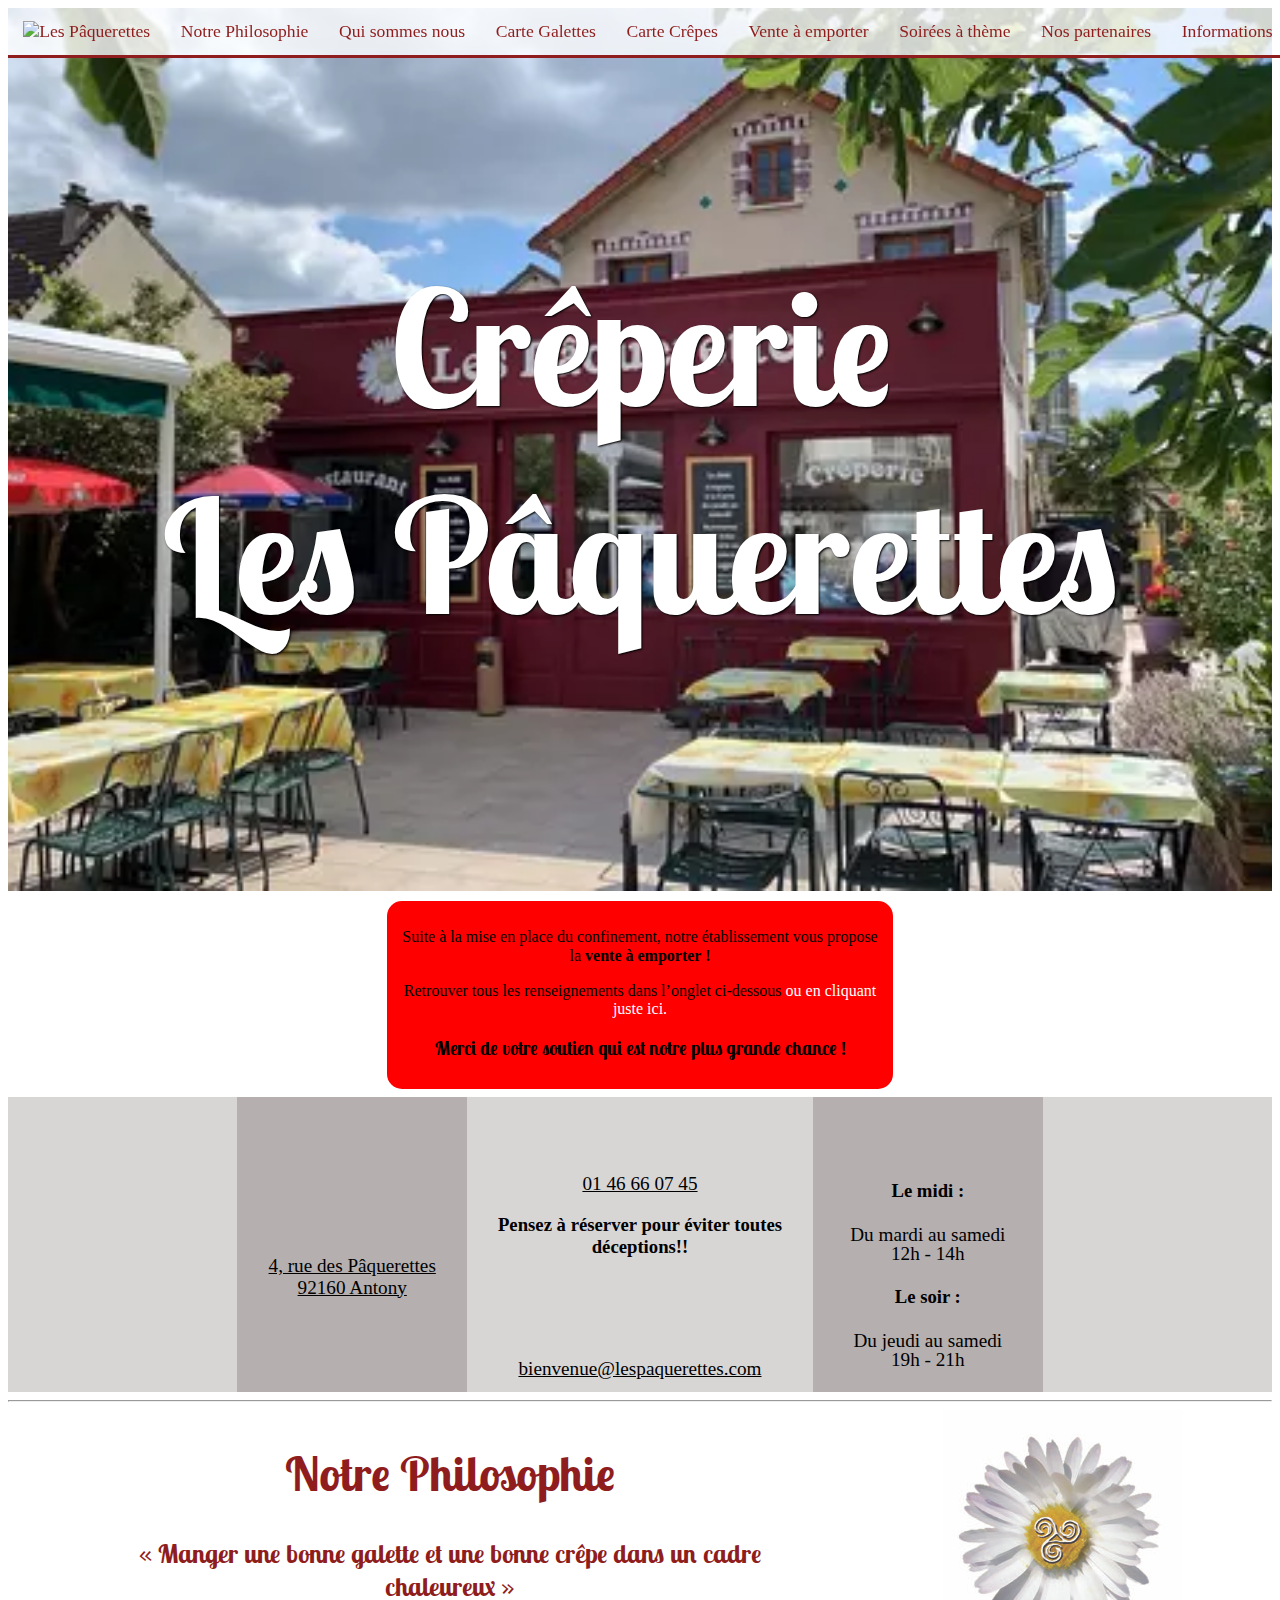
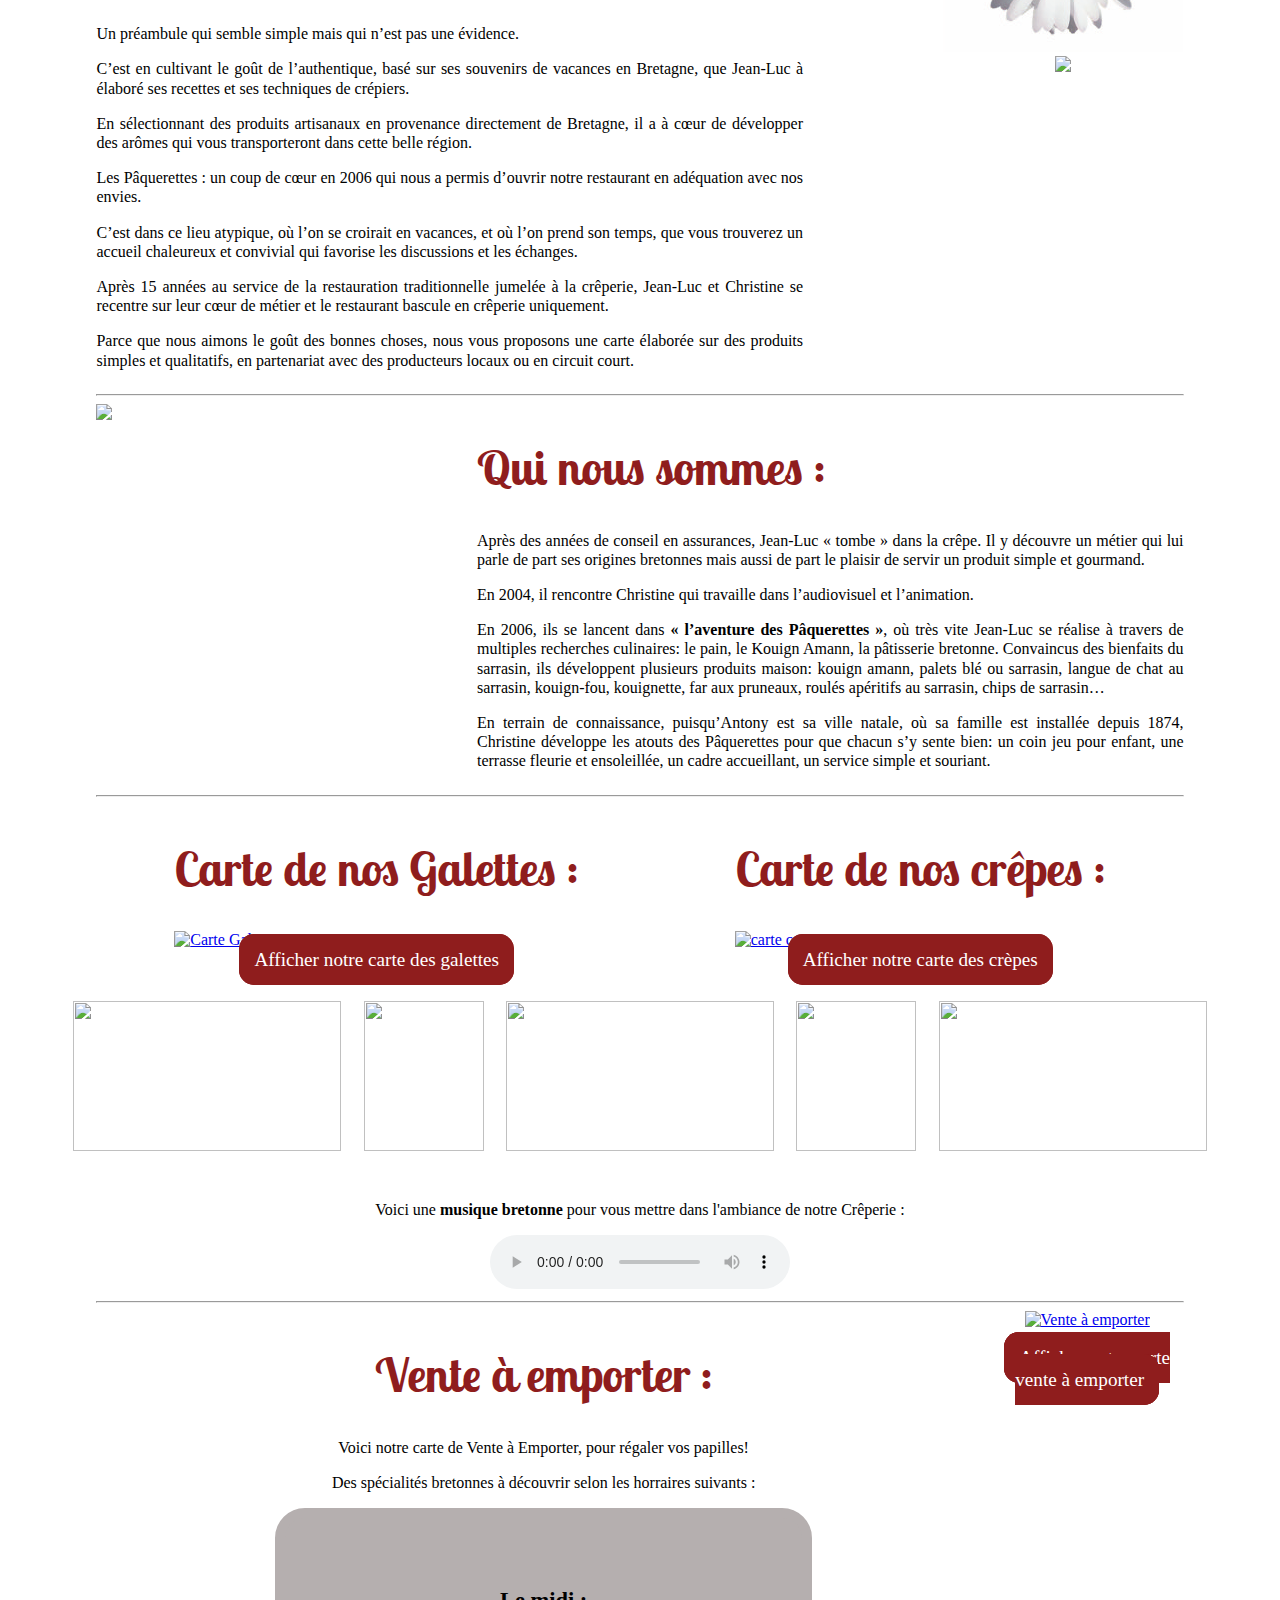
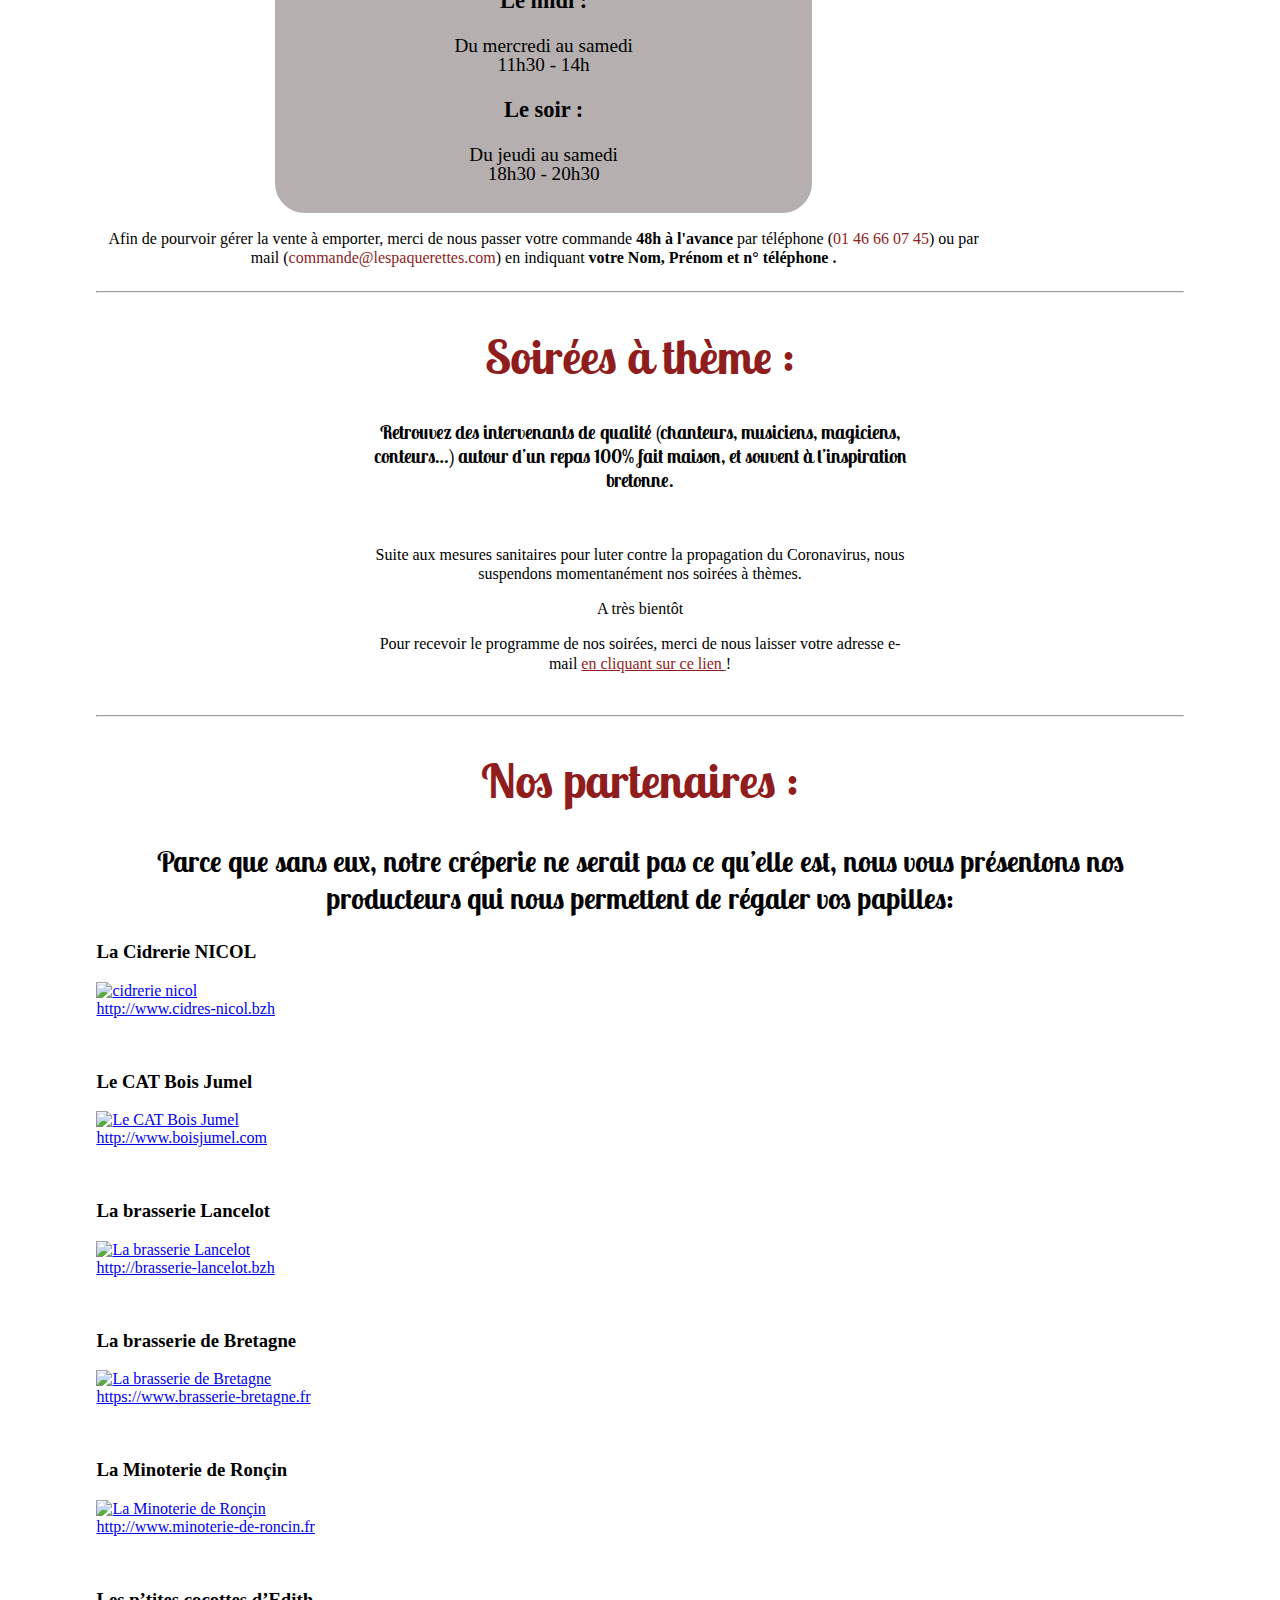
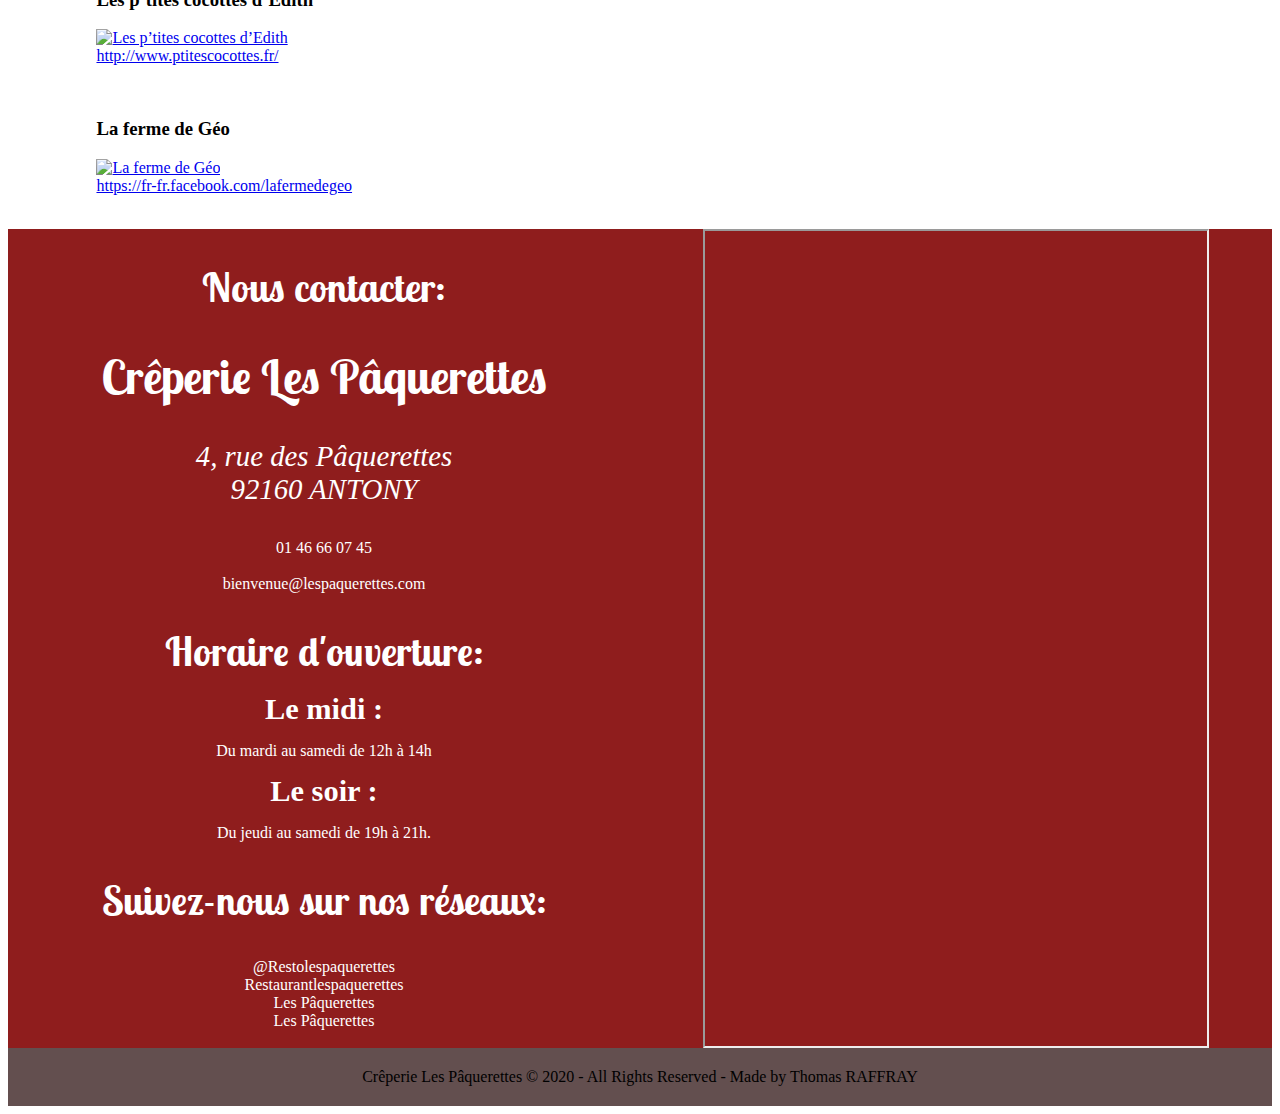
==== commit 6a7e9bb9: "version 1.3 avec les annimations des cartes" ====
--- a/index.html
+++ b/index.html
@@ -142,16 +142,19 @@
 
     <section id="galettes">
         <article>
+            
             <h1 id="carte_galettes">Carte de nos Galettes :</h1>
-            <img src="img/Carte G Fev2019.jpg"><br><br>
+            <a href="img/Carte G Fev2019.jpg" target="_blank"><img src="img/Carte G Fev2019.jpg" alt = "Carte Galettes"> </a>
+            <!--<img src="img/Carte G Fev2019.jpg"><br><br>-->
             <section id="download">
-                <a href="img/Carte G Fev2019.jpg"target="_blank">Afficher notre carte des galettes</a>
+            <a href="img/Carte G Fev2019.jpg"target="_blank">Afficher notre carte des galettes</a>
             </section>
         </article>
 
         <aside>
             <h1 id="carte_crepes">Carte  de nos crêpes :</h1>
-            <img src="img/Carte CFev 2019.jpg"><br><br>
+            <a href="img/Carte CFev 2019.jpg" target="_blank"><img src="img/Carte CFev 2019.jpg" alt="carte crepes" ></a>
+            <!--<img src="img/Carte CFev 2019.jpg"><br><br>-->
             <section id="download">
                 <a href="img/Carte CFev 2019.jpg"target="_blank">Afficher notre carte des crèpes</a>
             </section>
@@ -159,11 +162,21 @@
     </section><br>
 
     <section id="photos">
-        <article><img src="img/crepe sucrée.PNG" width="268" height="150"></article>
+        <article><a href="img/crepe sucrée.PNG" target="_blank"><img src="img/crepe sucrée.PNG" width="268" height="150"></a></article>
+
+        <article><a href="img/interieur.PNG" target="_blank"><img src="img/interieur.PNG" width="120" height="150"></a></article>
+
+        <article><a href="img/crepe salée 1.PNG" target="_blank"><img src="img/crepe salée 1.PNG" width="268" height="150"></a></article>
+
+        <article><a href="img/cidre interoeur.PNG" target="_blank"><img src="img/cidre interoeur.PNG" width="120" height="150"s></a></article>
+
+        <article><a href="img/crepe sucrée 2.PNG" target="_blank"><img src="img/crepe sucrée 2.PNG" width="268" height="150"></a></article>
+
+        <!--<article><img src="img/crepe sucrée.PNG" width="268" height="150"></article>
         <article><img src="img/interieur.PNG" width="120" height="150"></article>
         <article><img src="img/crepe salée 1.PNG" width="268" height="150"></article>
         <article><img src="img/cidre interoeur.PNG" width="120" height="150"></article>
-        <article><img src="img/crepe sucrée 2.PNG" width="268" height="150"></article>
+        <article><img src="img/crepe sucrée 2.PNG" width="268" height="150"></article>-->
 
     </section>
     <br>
@@ -198,10 +211,11 @@
             en indiquant <strong>votre Nom, Prénom et n° téléphone .</strong></p>
         </article>
         <aside>
-            <img src="img/vente a emporter 2.PNG"alt="Vente à emporter"><br><br>
+            <a href="img/vente a emporter 2.PNG" target="_blank"><img src="img/vente a emporter 2.PNG" alt="Vente à emporter"></a><br><br>
+            <!--<img src="img/vente a emporter 2.PNG"alt="Vente à emporter"><br><br>-->
             <section id="download">
                 <a href="img/vente a emporter 2.PNG"target="_blank">Afficher notre carte vente à emporter</a>
-            </section>
+            </section> 
         </aside>
     </section><hr>
 
